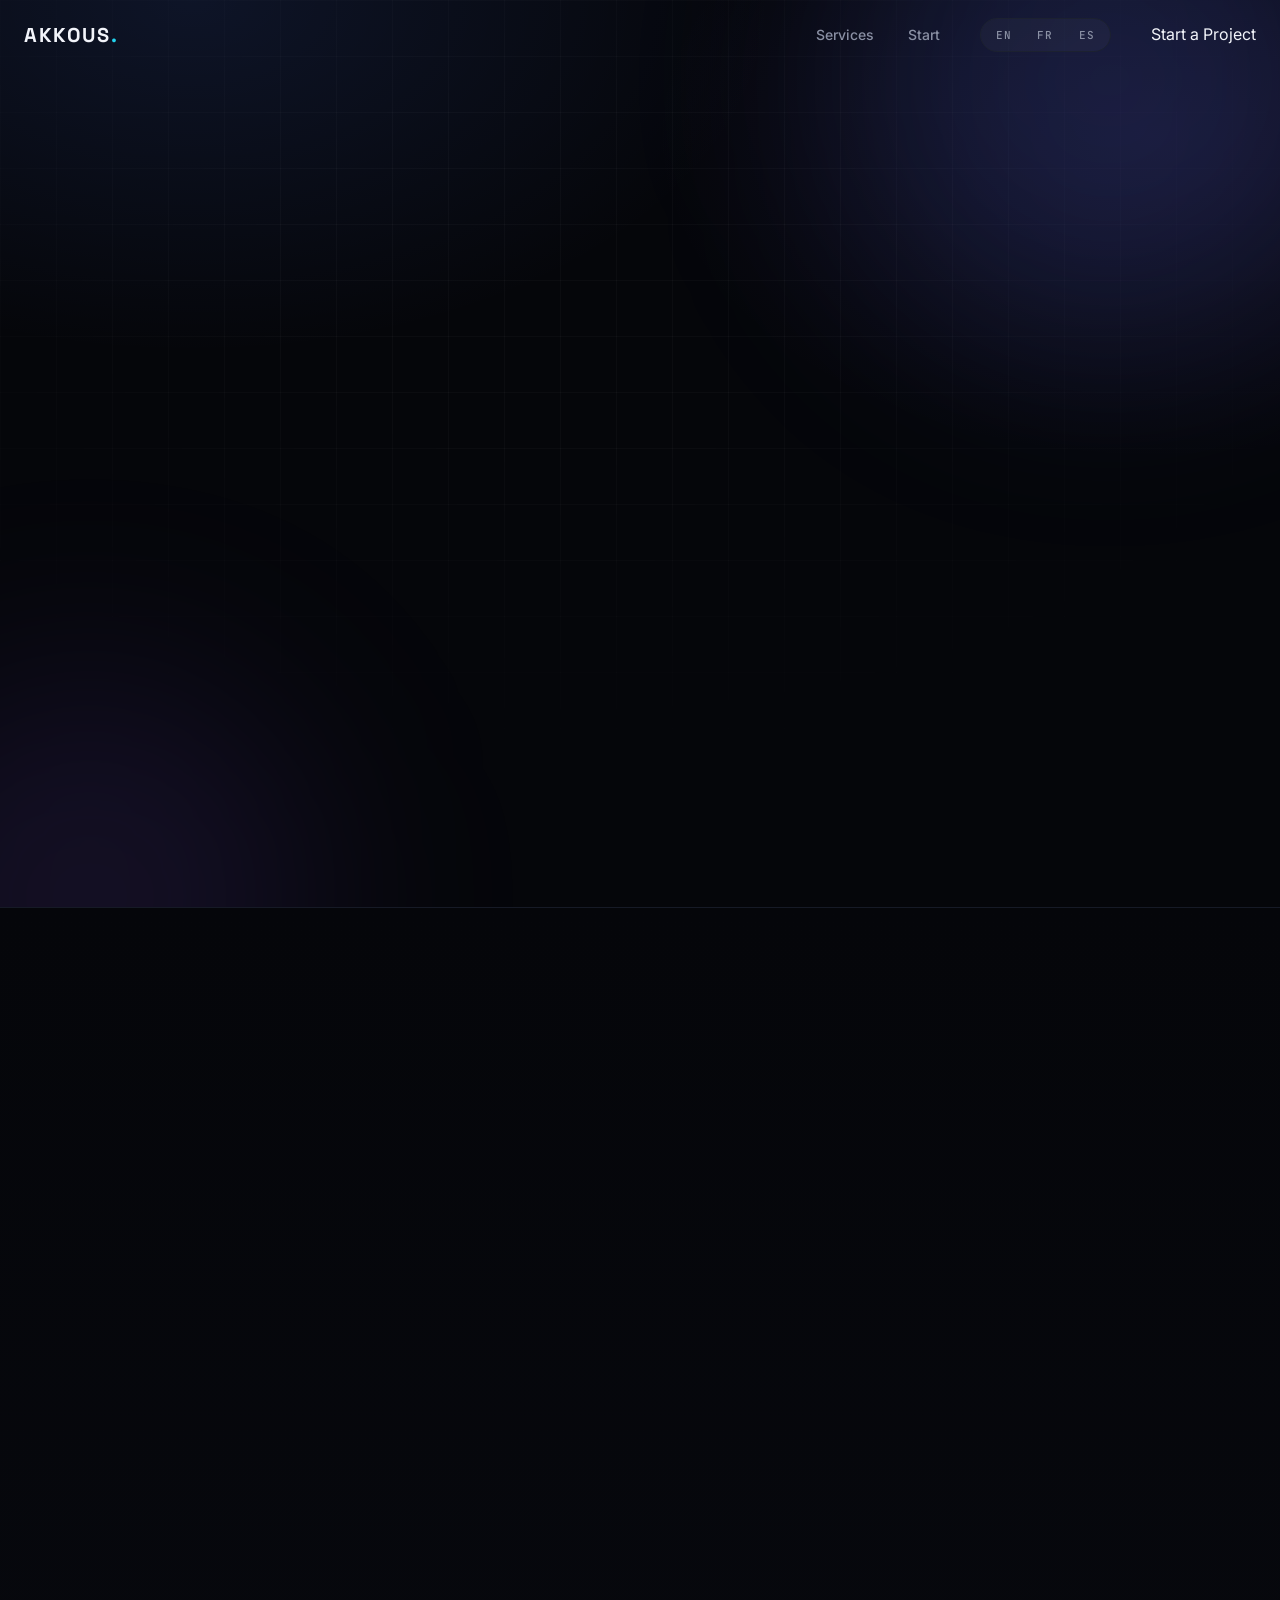
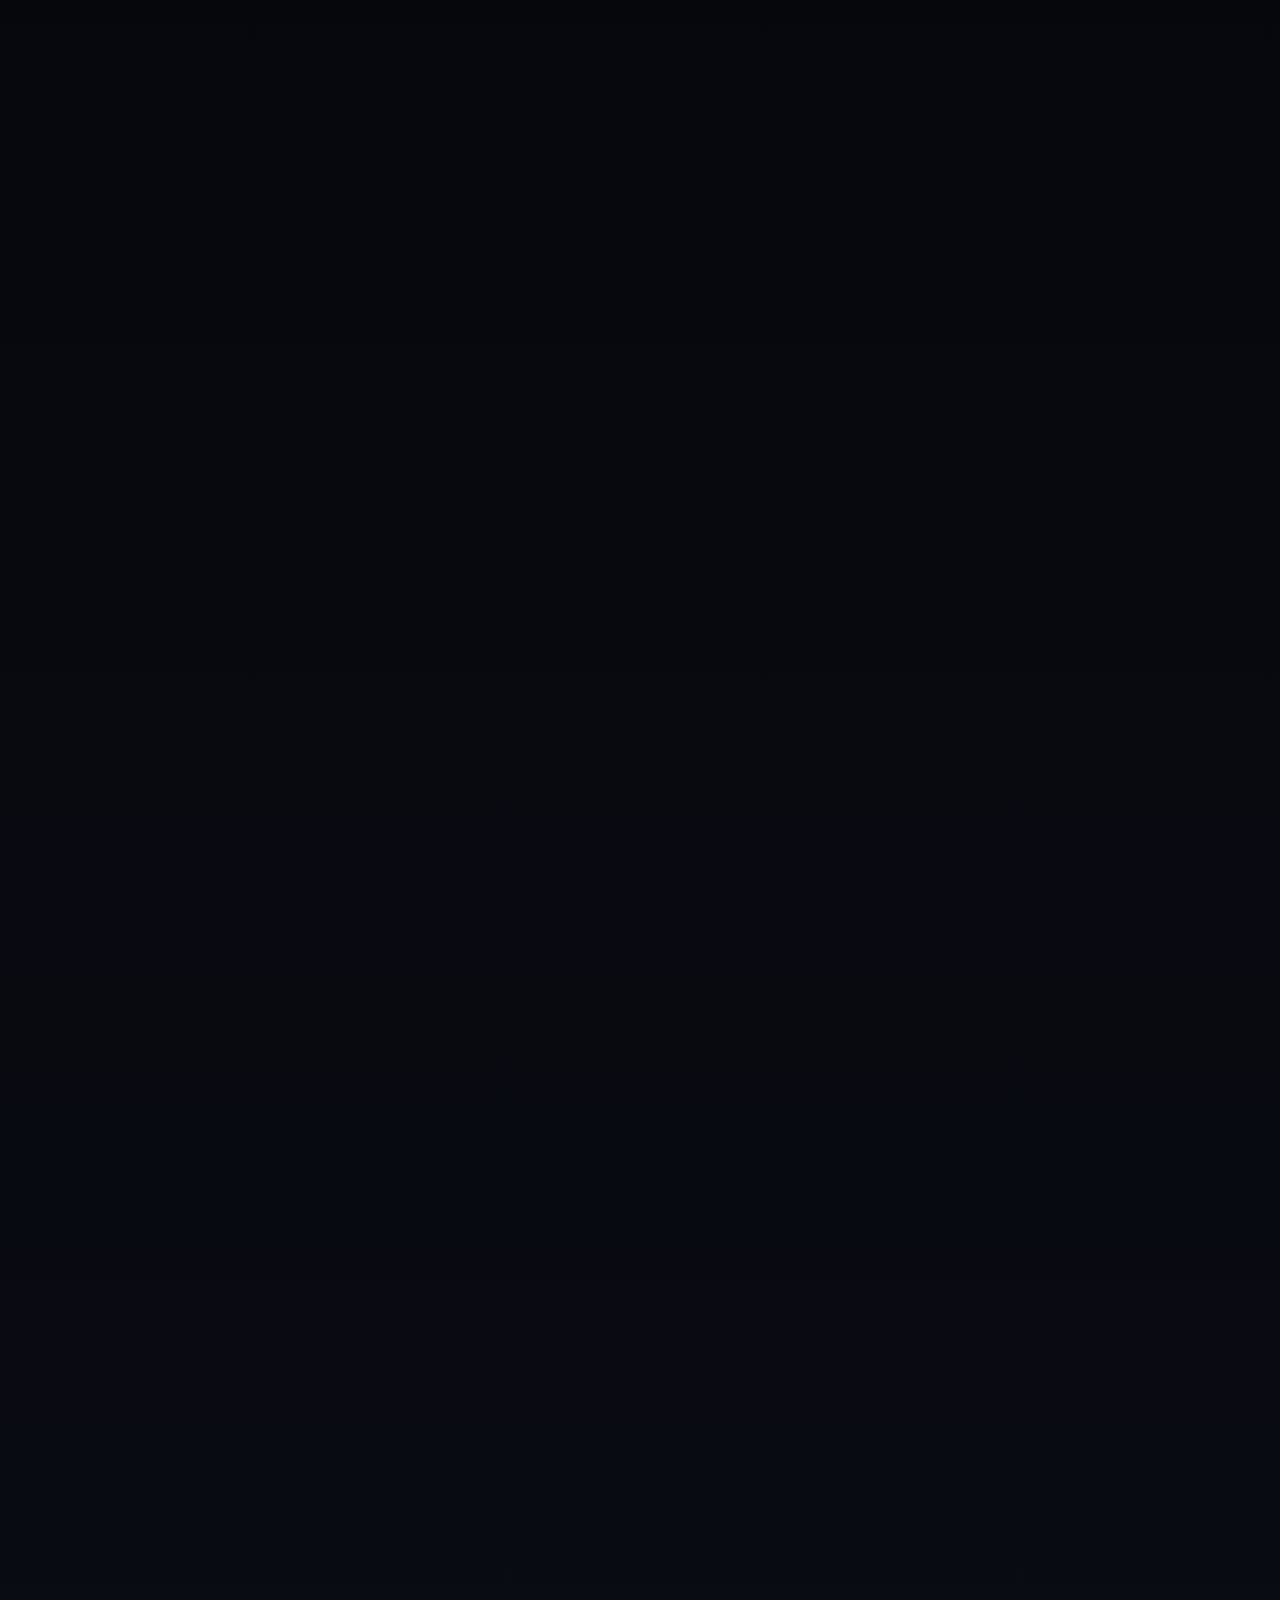
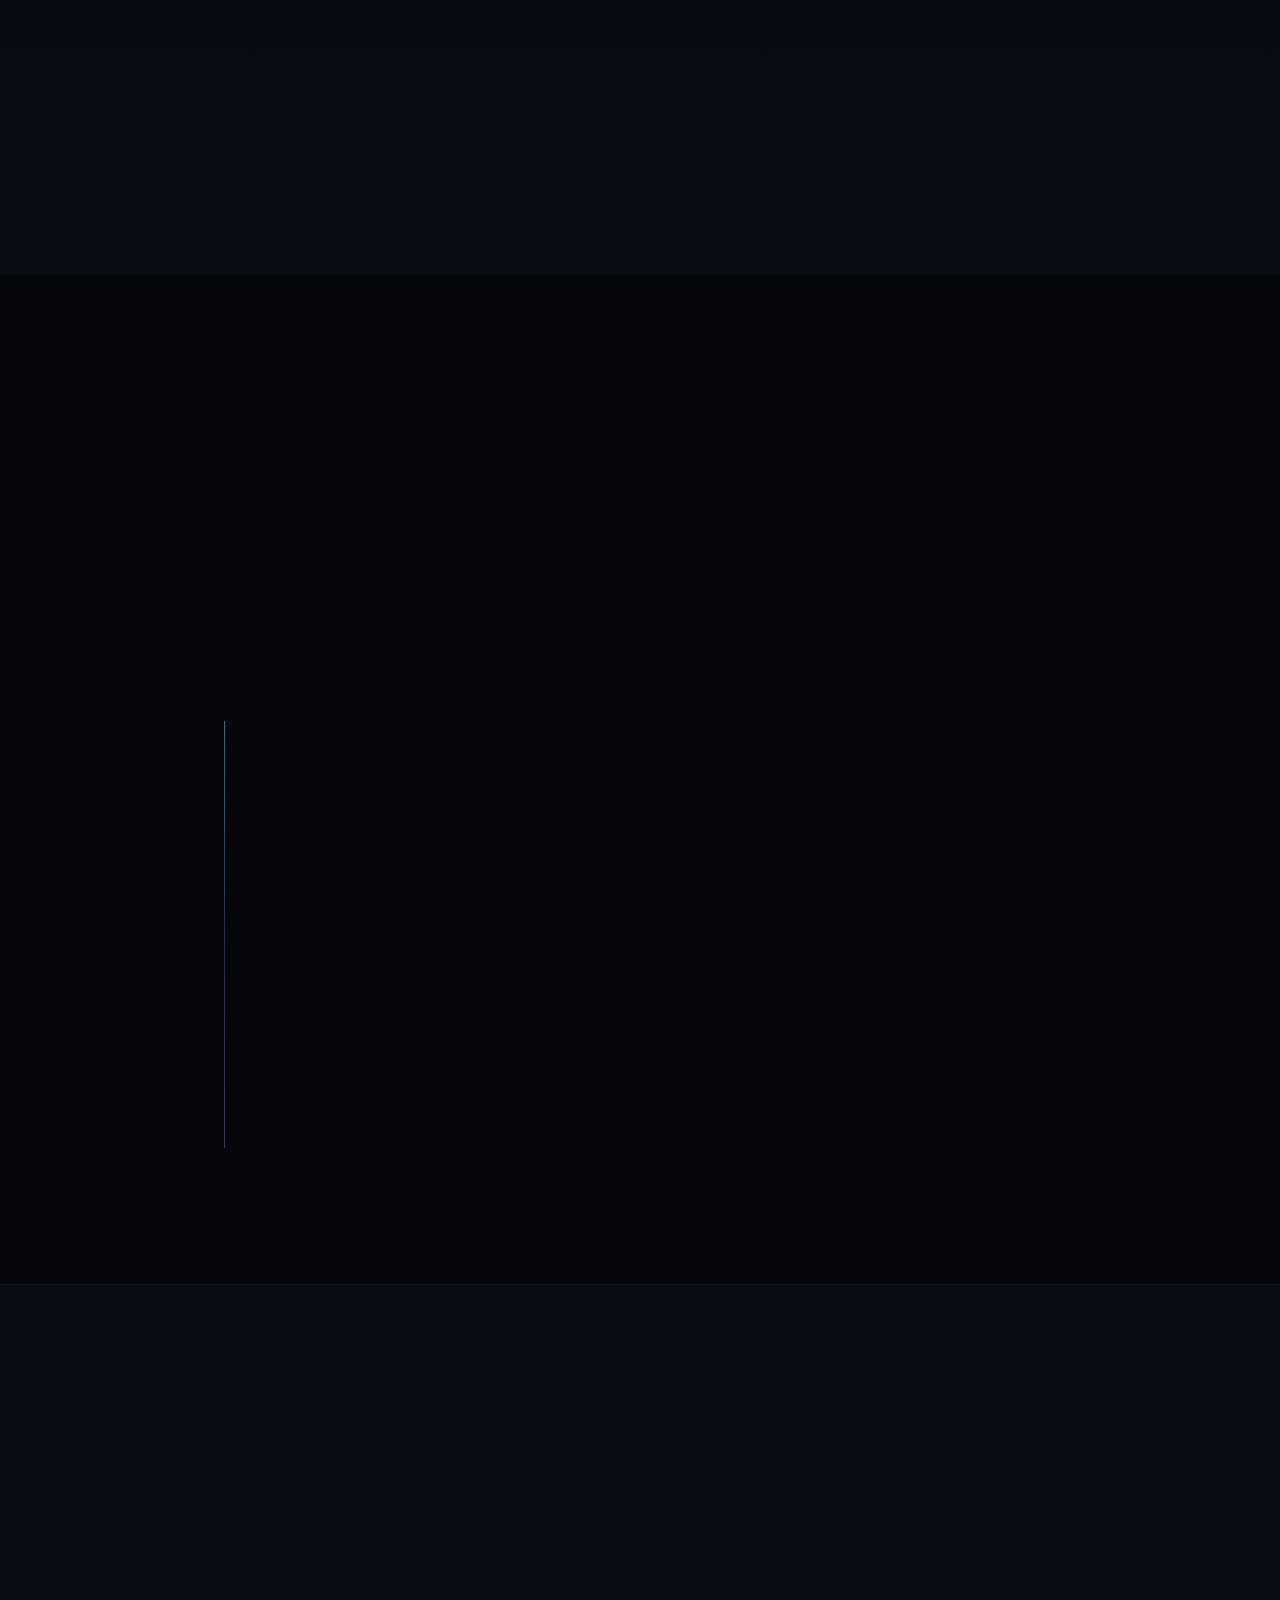
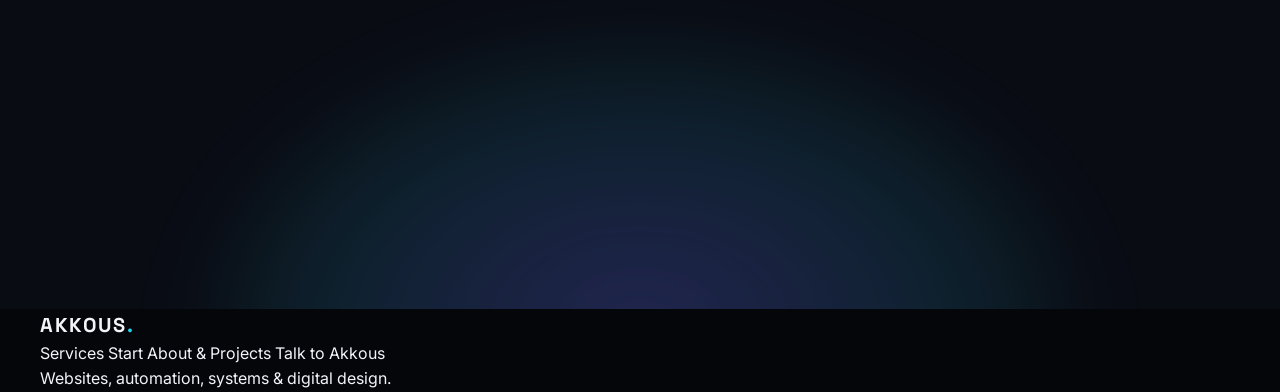
==== about/index.html @ 8ba0ffa1 "feat: add About & Projects page and /about route" ====
<!DOCTYPE html>
<html lang="en">
<head>
<meta charset="UTF-8" />
<meta name="viewport" content="width=device-width, initial-scale=1.0" />
<title>Youssef Onouari — Creator of AKKOUS | About &amp; Projects</title>
<meta name="description" content="Youssef Onouari, creator of AKKOUS, is a web developer, designer and digital marketing specialist based in Tangier, Morocco. Discover his freelance projects and career." />

<link rel="canonical" href="https://www.akkous.com/about/" />

<meta name="robots" content="index, follow, max-image-preview:large, max-snippet:-1, max-video-preview:-1" />
<meta name="theme-color" content="#05070d" />
<meta name="author" content="Youssef Onouari" />

<!-- Open Graph -->
<meta property="og:type" content="website" />
<meta property="og:site_name" content="AKKOUS" />
<meta property="og:title" content="Youssef Onouari — Creator of AKKOUS | About &amp; Projects" />
<meta property="og:description" content="Youssef Onouari, creator of AKKOUS, is a web developer, designer and digital marketing specialist based in Tangier, Morocco. Discover his freelance projects and career." />
<meta property="og:url" content="https://www.akkous.com/about/" />
<meta property="og:locale" content="en_US" />
<meta property="og:image" content="https://www.akkous.com/assets/og-image.png" />
<meta property="og:image:width" content="1200" />
<meta property="og:image:height" content="630" />
<meta property="og:image:alt" content="AKKOUS — Digital Studio: websites, booking systems and automation" />

<!-- Twitter Card -->
<meta name="twitter:card" content="summary_large_image" />
<meta name="twitter:title" content="Youssef Onouari — Creator of AKKOUS | About &amp; Projects" />
<meta name="twitter:description" content="Youssef Onouari, creator of AKKOUS, is a web developer, designer and digital marketing specialist based in Tangier, Morocco. Discover his freelance projects and career." />
<meta name="twitter:image" content="https://www.akkous.com/assets/og-image.png" />

<!-- Structured data: WebPage + Person (real, verifiable info only) -->
<script type="application/ld+json" data-seo>
{
  "@context": "https://schema.org",
  "@graph": [
    {
      "@type": "WebPage",
      "@id": "https://www.akkous.com/about/#webpage",
      "url": "https://www.akkous.com/about/",
      "name": "Youssef Onouari — Creator of AKKOUS | About & Projects",
      "description": "Youssef Onouari, creator of AKKOUS, is a web developer, designer and digital marketing specialist based in Tangier, Morocco. Discover his freelance projects and career.",
      "isPartOf": { "@id": "https://www.akkous.com/#website" },
      "about": { "@id": "https://www.akkous.com/about/#person" },
      "inLanguage": "en"
    },
    {
      "@type": "Person",
      "@id": "https://www.akkous.com/about/#person",
      "name": "Youssef Onouari",
      "jobTitle": "Creator of AKKOUS",
      "url": "https://www.akkous.com/about/",
      "worksFor": { "@id": "https://www.akkous.com/#organization" },
      "knowsAbout": ["Web development", "Design", "Digital marketing", "Content creation", "SEO"]
    }
  ]
}
</script>
<script>
  /* Set the document language before render to avoid an English flash
     when a non-default language is stored (FOUC mitigation).
     Keep the storage key in sync with LANGUAGE_STORAGE_KEY in js/i18n.js. */
  (function () {
    try {
      var lang = localStorage.getItem("akkous-language");
      if (lang === "fr" || lang === "es") document.documentElement.lang = lang;
    } catch (e) {}
  })();
</script>
<link rel="icon" href="data:image/svg+xml,<svg xmlns='http://www.w3.org/2000/svg' viewBox='0 0 100 100'><text y='.9em' font-size='90'>◈</text></svg>" />
<link rel="preconnect" href="https://fonts.googleapis.com" />
<link rel="preconnect" href="https://fonts.gstatic.com" crossorigin />
<link href="https://fonts.googleapis.com/css2?family=Space+Grotesk:wght@500;600;700&family=Inter:wght@400;500&family=JetBrains+Mono:wght@400;500&display=swap" rel="stylesheet" />

<!-- CSS Modules — each file has a single responsibility -->
<link rel="stylesheet" href="../css/tokens.css" />
<link rel="stylesheet" href="../css/base.css" />
<link rel="stylesheet" href="../css/buttons.css" />
<link rel="stylesheet" href="../css/nav.css" />
<link rel="stylesheet" href="../css/cta.css" />
<link rel="stylesheet" href="../css/footer.css" />
<link rel="stylesheet" href="../css/parcours.css" />
<link rel="stylesheet" href="../css/responsive.css" />
<link rel="stylesheet" href="../css/modal.css" />
</head>
<body data-page="parcours">

<!-- ===================== NAV ===================== -->
<header class="nav" id="nav">
  <div class="nav__inner">
    <a href="../index.html" class="nav__logo" aria-label="AKKOUS home" data-i18n-aria-label="nav.homeAria">AKKOUS<span class="nav__logo-dot">.</span></a>
    <nav class="nav__links" aria-label="Main navigation" data-i18n-aria-label="nav.mainAria">
      <a href="../index.html#services" data-i18n="nav.services">Services</a>
      <a href="../index.html#start" data-i18n="nav.start">Start</a>
    </nav>
    <div class="lang-switch" role="group" aria-label="Change language" data-i18n-aria-label="lang.label">
      <button class="lang-switch__btn" type="button" data-lang="en" aria-label="English" title="English" aria-pressed="true">EN</button>
      <button class="lang-switch__btn" type="button" data-lang="fr" aria-label="Français" title="Français" aria-pressed="false">FR</button>
      <button class="lang-switch__btn" type="button" data-lang="es" aria-label="Español" title="Español" aria-pressed="false">ES</button>
    </div>
    <a href="../index.html#start" class="btn btn--sm nav__cta js-open-modal" data-i18n="buttons.startProject">Start a Project</a>
    <button class="nav__burger" id="burger" aria-label="Open menu" data-i18n-aria-label="nav.openMenu" aria-expanded="false" aria-controls="mobileMenu">
      <span></span><span></span>
    </button>
  </div>
</header>

<div class="mobile-menu" id="mobileMenu" aria-hidden="true">
  <nav>
    <a href="../index.html#services" class="mobile-menu__link" data-i18n="nav.services">Services</a>
    <a href="../index.html#start" class="mobile-menu__link" data-i18n="nav.start">Start</a>
  </nav>
  <a href="../index.html#start" class="btn mobile-menu__cta js-open-modal" data-i18n="buttons.startProject">Start a Project</a>
  <a href="https://wa.me/48889271562" class="mobile-menu__wa" data-wa-cta target="_blank" rel="noopener noreferrer" data-i18n-title="whatsapp.tooltip" data-i18n="buttons.talkToAkkous">Talk to Akkous</a>
</div>

<main id="top">

<!-- ===================== HERO ===================== -->
<section class="parcours-hero" aria-labelledby="parcoursTitle">
  <div class="parcours-hero__grid" aria-hidden="true"></div>
  <div class="parcours-hero__glow parcours-hero__glow--1" aria-hidden="true"></div>
  <div class="parcours-hero__glow parcours-hero__glow--2" aria-hidden="true"></div>
  <canvas class="parcours-hero__particles" id="heroParticles" aria-hidden="true"></canvas>

  <div class="container parcours-hero__inner">
    <div class="parcours-hero__copy">
      <span class="kicker reveal" data-i18n="parcours.hero.kicker">— Creator of AKKOUS</span>
      <h1 class="parcours-hero__title reveal" id="parcoursTitle">
        Youssef Onouari
        <span class="parcours-hero__accent" data-i18n="parcours.hero.titleAccent">creator of AKKOUS.</span>
      </h1>
      <p class="parcours-hero__sub reveal" data-i18n="parcours.hero.sub">Based in Tangier, Morocco, I design and build websites, visual identities, content and digital marketing systems that help businesses exist and grow online.</p>
      <ul class="parcours-tags reveal" aria-label="Areas of expertise" data-i18n-aria-label="parcours.hero.tagsAria">
        <li data-i18n="parcours.hero.tagWeb">Web development</li>
        <li data-i18n="parcours.hero.tagDesign">Design</li>
        <li data-i18n="parcours.hero.tagMarketing">Digital marketing</li>
        <li data-i18n="parcours.hero.tagContent">Content creation</li>
        <li data-i18n="parcours.hero.tagSeo">SEO</li>
      </ul>
      <div class="parcours-hero__actions reveal">
        <a href="#projects" class="btn btn--primary magnetic">
          <span data-i18n="parcours.hero.viewProjects">View my projects</span>
          <svg width="14" height="14" viewBox="0 0 24 24" fill="none" aria-hidden="true"><path d="M7 17L17 7M17 7H8M17 7V16" stroke="currentColor" stroke-width="2" stroke-linecap="round" stroke-linejoin="round"/></svg>
        </a>
        <a href="../index.html#start" class="btn btn--ghost magnetic js-open-modal" data-i18n="parcours.hero.contact">Let's talk about your project</a>
      </div>
    </div>

    <figure class="profile-portrait reveal">
      <img
        class="profile-portrait__img"
        src="../assets/onouari.jpg"
        alt="Portrait of Youssef Onouari"
        data-i18n-alt="parcours.profile.portraitAlt"
        width="1770"
        height="2335"
        loading="eager"
        decoding="async"
      />
      <figcaption class="profile-portrait__caption">
        <span class="profile-portrait__role" data-i18n="parcours.profile.role">Creator &amp; founder of AKKOUS</span>
        <span class="profile-portrait__location" data-i18n="parcours.profile.location">Tangier, Morocco</span>
      </figcaption>
    </figure>
  </div>
</section>

<!-- ===================== PROJECTS ===================== -->
<section class="parcours-section parcours-projects" id="projects">
  <div class="container">
    <div class="section__head reveal">
      <span class="kicker" data-i18n="parcours.projects.kicker">— Portfolio</span>
      <h2 class="section__title" data-i18n-content="parcours.projects.title">A selection of my<br/><em>freelance projects.</em></h2>
      <p class="section__text" data-i18n="parcours.projects.intro">I am Youssef Onouari, creator of AKKOUS. Here is a selection of projects I have built with AKKOUS, as well as assignments I have contributed to.</p>
    </div>

    <div class="project-grid">
      <article class="project-card reveal" data-accent="blue">
        <div class="project-card__top">
          <span class="project-card__num">01</span>
          <span class="project-card__domain">menuscan.space</span>
        </div>
        <h3>MenuScan</h3>
        <p class="project-card__desc" data-i18n="parcours.projects.menuscan.desc">I created MenuScan with AKKOUS to let restaurateurs put their menu online and share it via a QR code.</p>
        <p class="project-card__desc" data-i18n="parcours.projects.menuscan.usage">The restaurateur sends their products and prices, then receives the QR code to display in their establishment.</p>
        <a class="project-card__link" href="https://www.menuscan.space/" target="_blank" rel="noopener noreferrer">
          <span data-i18n="parcours.projects.visit">Visit site</span>
          <svg width="14" height="14" viewBox="0 0 24 24" fill="none" aria-hidden="true"><path d="M7 17L17 7M17 7H8M17 7V16" stroke="currentColor" stroke-width="2" stroke-linecap="round" stroke-linejoin="round"/></svg>
        </a>
      </article>

      <article class="project-card reveal" data-accent="cyan">
        <div class="project-card__top">
          <span class="project-card__num">02</span>
          <span class="project-card__domain">invooffice.com</span>
        </div>
        <h3>Invooffice</h3>
        <p class="project-card__desc" data-i18n="parcours.projects.invooffice.desc">I developed Invooffice with AKKOUS to simplify invoicing for freelancers and small businesses in Morocco.</p>
        <p class="project-card__desc" data-i18n="parcours.projects.invooffice.usage">The tool lets you create, export and send quotes, invoices, delivery notes and credit notes as PDFs.</p>
        <a class="project-card__link" href="https://www.invooffice.com/" target="_blank" rel="noopener noreferrer">
          <span data-i18n="parcours.projects.visit">Visit site</span>
          <svg width="14" height="14" viewBox="0 0 24 24" fill="none" aria-hidden="true"><path d="M7 17L17 7M17 7H8M17 7V16" stroke="currentColor" stroke-width="2" stroke-linecap="round" stroke-linejoin="round"/></svg>
        </a>
      </article>

      <article class="project-card reveal" data-accent="violet">
        <div class="project-card__top">
          <span class="project-card__num">03</span>
          <span class="project-card__domain">waapply.com</span>
        </div>
        <h3>WAAPPLY</h3>
        <p class="project-card__desc" data-i18n="parcours.projects.waapply.desc">I developed WAAPPLY with AKKOUS to help candidates organise their job search in Europe.</p>
        <p class="project-card__desc" data-i18n="parcours.projects.waapply.usage">The service supports them in preparing their CV, sending applications and following up.</p>
        <a class="project-card__link" href="https://waapply.com/" target="_blank" rel="noopener noreferrer">
          <span data-i18n="parcours.projects.visit">Visit site</span>
          <svg width="14" height="14" viewBox="0 0 24 24" fill="none" aria-hidden="true"><path d="M7 17L17 7M17 7H8M17 7V16" stroke="currentColor" stroke-width="2" stroke-linecap="round" stroke-linejoin="round"/></svg>
        </a>
      </article>

      <article class="project-card reveal" data-accent="blue">
        <div class="project-card__top">
          <span class="project-card__num">04</span>
          <span class="project-card__domain">surfcampsmorocco.com</span>
        </div>
        <h3>Dynamic Loisirs — Surf Camps Morocco</h3>
        <p class="project-card__desc" data-i18n="parcours.projects.dynamic.desc">I built with AKKOUS a website presenting Dynamic Loisirs' all-inclusive surf stays in Tamraght.</p>
        <p class="project-card__desc" data-i18n="parcours.projects.dynamic.usage">It lets visitors discover the packages, the coaching and the surf conditions in Taghazout Bay.</p>
        <a class="project-card__link" href="https://www.surfcampsmorocco.com/" target="_blank" rel="noopener noreferrer">
          <span data-i18n="parcours.projects.visit">Visit site</span>
          <svg width="14" height="14" viewBox="0 0 24 24" fill="none" aria-hidden="true"><path d="M7 17L17 7M17 7H8M17 7V16" stroke="currentColor" stroke-width="2" stroke-linecap="round" stroke-linejoin="round"/></svg>
        </a>
      </article>

      <article class="project-card reveal" data-accent="cyan">
        <div class="project-card__top">
          <span class="project-card__num">05</span>
          <span class="project-card__domain">moujasurftaghazout.com</span>
        </div>
        <h3>Mouja Taghazout</h3>
        <p class="project-card__desc" data-i18n="parcours.projects.mouja.desc">I built with AKKOUS a website presenting Mouja Taghazout's surf and yoga camp.</p>
        <p class="project-card__desc" data-i18n="parcours.projects.mouja.usage">Visitors can discover the seaside stay, surf sessions, yoga classes and excursions.</p>
        <a class="project-card__link" href="https://www.moujasurftaghazout.com/" target="_blank" rel="noopener noreferrer">
          <span data-i18n="parcours.projects.visit">Visit site</span>
          <svg width="14" height="14" viewBox="0 0 24 24" fill="none" aria-hidden="true"><path d="M7 17L17 7M17 7H8M17 7V16" stroke="currentColor" stroke-width="2" stroke-linecap="round" stroke-linejoin="round"/></svg>
        </a>
      </article>

      <article class="project-card reveal" data-accent="violet">
        <div class="project-card__top">
          <span class="project-card__num">06</span>
          <span class="project-card__domain">zawan.es</span>
        </div>
        <h3>ZAWAN</h3>
        <p class="project-card__desc" data-i18n="parcours.projects.zawan.desc">I wrote articles for ZAWAN's blog, a company that supports businesses in setting up in Morocco.</p>
        <p class="project-card__desc"><strong data-i18n="parcours.projects.zawan.contribution">Contribution — Blog article writing</strong></p>
        <a class="project-card__link" href="https://zawan.es/" target="_blank" rel="noopener noreferrer">
          <span data-i18n="parcours.projects.visit">Visit site</span>
          <svg width="14" height="14" viewBox="0 0 24 24" fill="none" aria-hidden="true"><path d="M7 17L17 7M17 7H8M17 7V16" stroke="currentColor" stroke-width="2" stroke-linecap="round" stroke-linejoin="round"/></svg>
        </a>
      </article>

      <article class="project-card reveal" data-accent="cyan">
        <div class="project-card__top">
          <span class="project-card__num">07</span>
          <span class="project-card__domain">vinted.fr</span>
        </div>
        <h3>Run 2 Again</h3>
        <p class="project-card__category" data-i18n="parcours.projects.run2again.category">E-commerce automation</p>
        <p class="project-card__desc" data-i18n="parcours.projects.run2again.desc">I developed with AKKOUS a custom automation for Run 2 Again, a Vinted Pro shop. The tool processes notifications received in Gmail, centralises purchases and sales in Google Sheets, generates PDF invoices and organises shipping labels.</p>
        <p class="project-card__desc" data-i18n="parcours.projects.run2again.usage">A dashboard tracks payments, shipments and margins.</p>
        <ul class="project-card__tags" aria-label="Technologies">
          <li>Google Apps Script</li>
          <li>Gmail</li>
          <li>Google Sheets</li>
          <li>Google Drive</li>
        </ul>
        <ul class="project-card__details">
          <li data-i18n="parcours.projects.run2again.detail1">Matches purchases and sales to calculate margins, with tracking of cancellations and credit notes.</li>
          <li data-i18n="parcours.projects.run2again.detail2">Automation built from Vinted e-mails.</li>
        </ul>
        <a class="project-card__link" href="https://www.vinted.fr/member/172719668" target="_blank" rel="noopener noreferrer">
          <span data-i18n="parcours.projects.run2again.button">View the shop on Vinted</span>
          <svg width="14" height="14" viewBox="0 0 24 24" fill="none" aria-hidden="true"><path d="M7 17L17 7M17 7H8M17 7V16" stroke="currentColor" stroke-width="2" stroke-linecap="round" stroke-linejoin="round"/></svg>
        </a>
      </article>

      <article class="project-card reveal" data-accent="blue">
        <div class="project-card__top">
          <span class="project-card__num">08</span>
          <span class="project-card__domain">mazenchef.com</span>
        </div>
        <h3>Mazen Chef</h3>
        <p class="project-card__category" data-i18n="parcours.projects.mazen.category">Website creation · Gastronomy</p>
        <p class="project-card__tagline" data-i18n="parcours.projects.mazen.tagline">A culinary experience blending Syrian tradition with international cuisine.</p>
        <p class="project-card__desc" data-i18n="parcours.projects.mazen.desc">I created Mazen Chef's website with AKKOUS to showcase his culinary world. The site highlights a cuisine that combines Syrian traditions with international influences, with dishes prepared live in front of guests.</p>
        <a class="project-card__link" href="https://www.mazenchef.com/" target="_blank" rel="noopener noreferrer">
          <span data-i18n="parcours.projects.mazen.button">Visit the site</span>
          <svg width="14" height="14" viewBox="0 0 24 24" fill="none" aria-hidden="true"><path d="M7 17L17 7M17 7H8M17 7V16" stroke="currentColor" stroke-width="2" stroke-linecap="round" stroke-linejoin="round"/></svg>
        </a>
      </article>

      <article class="project-card reveal" data-accent="cyan">
        <div class="project-card__top">
          <span class="project-card__num">09</span>
          <span class="project-card__domain">biocell.ma</span>
        </div>
        <h3>Biocell</h3>
        <p class="project-card__category" data-i18n="parcours.projects.biocell.category">Website creation · Insulation</p>
        <p class="project-card__tagline" data-i18n="parcours.projects.biocell.tagline">Cellulose insulation and airtightness in Morocco.</p>
        <p class="project-card__desc" data-i18n="parcours.projects.biocell.desc">I created Biocell's website with AKKOUS to present its cellulose insulation and airtightness solutions. The site explains how these solutions, designed for the Moroccan climate, can improve thermal comfort all year round and reduce energy consumption.</p>
        <a class="project-card__link" href="https://biocell.ma/" target="_blank" rel="noopener noreferrer">
          <span data-i18n="parcours.projects.biocell.button">Visit the site</span>
          <svg width="14" height="14" viewBox="0 0 24 24" fill="none" aria-hidden="true"><path d="M7 17L17 7M17 7H8M17 7V16" stroke="currentColor" stroke-width="2" stroke-linecap="round" stroke-linejoin="round"/></svg>
        </a>
      </article>

      <article class="project-card reveal" data-accent="violet">
        <div class="project-card__top">
          <span class="project-card__num">10</span>
          <span class="project-card__domain" data-i18n="parcours.projects.clients.domain">Client projects</span>
        </div>
        <h3 data-i18n="parcours.projects.clients.title">Google Maps &amp; catalogues</h3>
        <p class="project-card__category" data-i18n="parcours.projects.clients.category">Client projects · Local visibility and marketing materials</p>
        <p class="project-card__tagline" data-i18n="parcours.projects.clients.tagline">Customer reviews to strengthen local visibility, and catalogues to present an offering.</p>
        <p class="project-card__desc" data-i18n="parcours.projects.clients.desc">With AKKOUS, I supported several businesses in collecting reviews from their customers on Google Maps. I also designed printed and digital catalogues for various projects, to clearly present their products or services and make it easier to share their offers.</p>
      </article>
    </div>
  </div>
</section>

<!-- ===================== TIMELINE ===================== -->
<section class="parcours-section parcours-timeline" id="parcours">
  <div class="container">
    <div class="section__head reveal">
      <span class="kicker" data-i18n="parcours.timeline.kicker">— Background</span>
      <h2 class="section__title" data-i18n-content="parcours.timeline.title">A career built<br/>on the <em>ground.</em></h2>
      <p class="section__text" data-i18n="parcours.timeline.intro">From graphic design to digital marketing, a path combining execution, content and product vision.</p>
    </div>

    <ol class="timeline">
      <li class="timeline__item reveal">
        <span class="timeline__period" data-i18n="parcours.timeline.dp.period">2024 — Present</span>
        <div class="timeline__body">
          <h3>DP Services Contact Center</h3>
          <p data-i18n="parcours.timeline.dp.role">Digital marketing &amp; administrative support</p>
        </div>
      </li>
      <li class="timeline__item reveal">
        <span class="timeline__period" data-i18n="parcours.timeline.facelook.period">2018 — 2023</span>
        <div class="timeline__body">
          <h3>FACELOOK</h3>
          <p data-i18n="parcours.timeline.facelook.role">Social media, SEO &amp; promotional campaigns</p>
        </div>
      </li>
      <li class="timeline__item reveal">
        <span class="timeline__period" data-i18n="parcours.timeline.delta.period">2017 — 2018</span>
        <div class="timeline__body">
          <h3>Delta Act</h3>
          <p data-i18n="parcours.timeline.delta.role">Graphic design</p>
        </div>
      </li>
      <li class="timeline__item reveal">
        <span class="timeline__period" data-i18n="parcours.timeline.raji.period">2016</span>
        <div class="timeline__body">
          <h3>Raji Web</h3>
          <p data-i18n="parcours.timeline.raji.role">Web visual design</p>
        </div>
      </li>
    </ol>
  </div>
</section>

<!-- ===================== CONTACT CTA ===================== -->
<section class="cta parcours-cta" id="contact">
  <div class="cta__glow" aria-hidden="true"></div>
  <canvas class="cta__particles" id="ctaParticles" aria-hidden="true"></canvas>
  <div class="container cta__inner reveal">
    <span class="kicker kicker--center" data-i18n="parcours.cta.kicker">— Contact</span>
    <h2 class="cta__title" data-i18n-content="parcours.cta.title">Let's talk about<br/>your <em>project.</em></h2>
    <p class="cta__text" data-i18n="parcours.cta.text">A website, a visual identity, a campaign or a digital project to structure? Let's discuss your goals.</p>
    <div class="cta__actions">
      <a href="../index.html#start" class="btn btn--primary btn--lg magnetic js-open-modal">
        <span data-i18n="parcours.cta.button">Let's talk about your project</span>
        <svg width="15" height="15" viewBox="0 0 24 24" fill="none" aria-hidden="true"><path d="M7 17L17 7M17 7H8M17 7V16" stroke="currentColor" stroke-width="2" stroke-linecap="round"/></svg>
      </a>
      <a href="https://wa.me/48889271562" class="btn btn--ghost btn--lg magnetic" data-wa-cta target="_blank" rel="noopener noreferrer" data-i18n-title="whatsapp.tooltip" data-i18n="buttons.talkToAkkous">Talk to Akkous</a>
    </div>
  </div>
</section>

</main>

<!-- ===================== FOOTER ===================== -->
<footer class="footer">
  <div class="container footer__inner">
    <a href="../index.html" class="nav__logo" aria-label="AKKOUS home" data-i18n-aria-label="nav.homeAria">AKKOUS<span class="nav__logo-dot">.</span></a>
    <nav class="footer__links" aria-label="Footer navigation" data-i18n-aria-label="footer.navAria">
      <a href="../index.html#services" data-i18n="nav.services">Services</a>
      <a href="../index.html#start" data-i18n="nav.start">Start</a>
      <a href="./" data-i18n="footer.parcours" aria-current="page">About &amp; Projects</a>
      <a href="https://wa.me/48889271562" data-wa-cta target="_blank" rel="noopener noreferrer" data-i18n-title="whatsapp.tooltip" data-i18n="buttons.talkToAkkous">Talk to Akkous</a>
    </nav>
    <p class="footer__note" data-i18n="footer.note">Websites, automation, systems &amp; digital design.</p>
  </div>
</footer>

<!-- PROJECT REQUEST MODAL -->
<div class="modal" id="projectModal" role="dialog" aria-modal="true" aria-labelledby="modalTitle" aria-hidden="true">
  <div class="modal__backdrop" id="modalBackdrop"></div>
  <div class="modal__container">
    <button class="modal__close" id="modalClose" aria-label="Close dialog" data-i18n-aria-label="modal.closeAria">
      <svg width="16" height="16" viewBox="0 0 24 24" fill="none" stroke="currentColor" stroke-width="2" stroke-linecap="round"><path d="M18 6L6 18M6 6l12 12"/></svg>
    </button>

    <div class="modal__header" id="modalHeader">
      <span class="kicker kicker--center" data-i18n="cta.kicker">— Start</span>
      <h2 id="modalTitle" data-i18n="buttons.startProject">Start a Project</h2>
      <p data-i18n="modal.subtitle">Tell us about your project and we'll get back to you soon.</p>
    </div>

    <form class="modal__form" id="projectForm" novalidate>
      <div class="form-group">
        <label for="formName" data-i18n="form.name">Full Name</label>
        <input type="text" id="formName" name="name" placeholder="Full name" data-i18n-placeholder="form.namePlaceholder" required autocomplete="name" aria-describedby="nameError" aria-invalid="false" />
        <span class="form-error" id="nameError"></span>
      </div>
      <div class="form-group">
        <label for="formEmail" data-i18n="form.email">Email Address</label>
        <input type="email" id="formEmail" name="email" placeholder="client@email.com" data-i18n-placeholder="form.emailPlaceholder" required autocomplete="email" aria-describedby="emailError" aria-invalid="false" />
        <span class="form-error" id="emailError"></span>
      </div>
      <div class="form-group">
        <label for="formWhatsApp" data-i18n="form.whatsapp">WhatsApp Number</label>
        <input type="tel" id="formWhatsApp" name="whatsapp" placeholder="+212 6 XX XX XX XX" data-i18n-placeholder="form.whatsappPlaceholder" required autocomplete="tel" aria-describedby="whatsappError" aria-invalid="false" />
        <span class="form-error" id="whatsappError"></span>
      </div>
      <div class="form-group">
        <label for="formDesc" data-i18n="form.description">Project Description</label>
        <textarea id="formDesc" name="projectDescription" rows="5" placeholder="Describe your project and your needs..." data-i18n-placeholder="form.descPlaceholder" required aria-describedby="descError" aria-invalid="false"></textarea>
        <div class="form-meta">
          <span class="form-error" id="descError"></span>
          <span class="form-counter" id="charCounter"></span>
        </div>
      </div>
      <button type="submit" class="btn btn--primary btn--lg modal__submit" id="submitBtn">
        <span class="modal__submit-text" data-i18n="form.submit">Send Request</span>
        <span class="modal__submit-loading" data-i18n="form.submitting">Sending your request...</span>
        <svg class="modal__submit-arrow" width="14" height="14" viewBox="0 0 24 24" fill="none" aria-hidden="true"><path d="M7 17L17 7M17 7H8M17 7V16" stroke="currentColor" stroke-width="2" stroke-linecap="round" stroke-linejoin="round"/></svg>
      </button>
      <p class="form-note" data-i18n="form.privacyNote">We only use your details to reply to your request.</p>
    </form>

    <div class="modal__success" id="successMessage">
      <div class="modal__success-icon">✓</div>
      <h3 data-i18n="form.successTitle">Thank you!</h3>
      <p data-i18n="form.successText">We have received your project details. A member of our team will contact you soon.</p>
      <button class="btn btn--ghost modal__close-btn" id="successClose" data-i18n="form.close">Close</button>
    </div>
  </div>
</div>

<!-- JS Modules -->
<link rel="modulepreload" href="../js/i18n.js" />
<link rel="modulepreload" href="../js/config.js" />
<link rel="modulepreload" href="../js/modal.js" />
<link rel="modulepreload" href="../js/nav.js" />
<link rel="modulepreload" href="../js/particles.js" />
<link rel="modulepreload" href="../js/reveal.js" />
<link rel="modulepreload" href="../js/magnetic.js" />
<link rel="modulepreload" href="../js/spotlight.js" />
<link rel="modulepreload" href="../js/services.js" />
<link rel="modulepreload" href="../js/whatsapp.js" />
<script type="module" src="../js/main.js"></script>
</body>
</html>
---- css/tokens.css ----
/* ============================================================
   AKKOUS — Design Tokens
   ============================================================ */
:root {
  /* Colors — background */
  --bg: #05060a;
  --bg-2: #0a0c14;
  --surface: #0d1019;
  --line: #1c2130;
  --line-soft: #161a26;

  /* Colors — text */
  --text: #f2f4fa;
  --muted: #8a90a4;
  --faint: #767c95;

  /* Colors — brand */
  --blue: #4f7cff;
  --violet: #8b5cf6;
  --cyan: #22d3ee;
  --lime: #a3e635;

  /* Gradients */
  --grad: linear-gradient(100deg, var(--blue), var(--violet) 55%, var(--cyan));

  /* Typography */
  --font-display: "Space Grotesk", system-ui, sans-serif;
  --font-body: "Inter", system-ui, sans-serif;
  --font-mono: "JetBrains Mono", ui-monospace, monospace;

  /* Motion */
  --ease: cubic-bezier(.22, 1, .36, 1);

  /* Spacing */
  --space-md: 22px;
  --space-lg: 44px;
  --space-xl: 64px;
  --space-2xl: 120px;

  /* Radius */
  --radius-sm: 9px;
  --radius-md: 12px;
  --radius-lg: 18px;
  --radius-full: 100px;

  /* Shadows */
  --shadow-card: 0 20px 50px -20px;
  --shadow-btn: 0 8px 30px -8px;
  --shadow-glow-blue: rgba(79,124,255,.22);
  --shadow-glow-violet: rgba(139,92,246,.22);
  --shadow-glow-cyan: rgba(34,211,238,.22);

  /* Layout */
  --container-max: 1200px;
  --container-pad: 48px;
  --nav-height: 88px;
}
---- css/base.css ----
/* ============================================================
   AKKOUS — Reset & Base Typography
   ============================================================ */
*, *::before, *::after { margin: 0; padding: 0; box-sizing: border-box; }

html {
  scroll-behavior: smooth;
  overflow-x: hidden;
}

body {
  background: var(--bg);
  color: var(--text);
  font-family: var(--font-body);
  font-size: 16px;
  line-height: 1.6;
  -webkit-font-smoothing: antialiased;
  overflow-x: hidden;
}

::selection { background: rgba(79,124,255,.35); color: #fff; }
a { color: inherit; text-decoration: none; }
img, svg { display: block; }
section { scroll-margin-top: var(--nav-height); }

.container {
  width: min(var(--container-max), calc(100% - var(--container-pad)));
  margin-inline: auto;
}

/* ---------- Reusable typography ---------- */
.kicker {
  display: inline-flex;
  align-items: center;
  gap: 10px;
  font-family: var(--font-mono);
  font-size: 12px;
  letter-spacing: .18em;
  text-transform: uppercase;
  color: var(--cyan);
  margin-bottom: var(--space-md);
}
.kicker::before {
  content: "";
  width: 26px;
  height: 1px;
  background: var(--grad);
}
.kicker--center { justify-content: center; }
.kicker--center::after {
  content: "";
  width: 26px;
  height: 1px;
  background: var(--grad);
}

.section__title {
  font-family: var(--font-display);
  font-weight: 600;
  font-size: clamp(34px, 4.6vw, 58px);
  line-height: 1.05;
  letter-spacing: -0.02em;
}
.section__title em {
  font-style: normal;
  background: var(--grad);
  -webkit-background-clip: text;
  background-clip: text;
  color: transparent;
}

.section__head { margin-bottom: var(--space-xl); }
.section__text {
  color: var(--muted);
  max-width: 460px;
  margin-top: 22px;
  font-size: 16.5px;
}
.section {
  padding: var(--space-2xl) 0;
  position: relative;
}

/* ---------- Status dots (reused) ---------- */
.st {
  width: 8px;
  height: 8px;
  border-radius: 50%;
  flex: none;
  display: inline-block;
}
.st--new {
  background: var(--cyan);
  box-shadow: 0 0 8px rgba(34,211,238,.7);
}
.st--qual {
  background: var(--blue);
  box-shadow: 0 0 8px rgba(79,124,255,.7);
}

/* ---------- Flow line (reused) ---------- */
.flow-line {
  width: 2px;
  height: 20px;
  margin-left: 24px;
  background: var(--line);
  position: relative;
}
.flow-line i {
  position: absolute;
  left: 50%;
  top: 0;
  width: 6px;
  height: 6px;
  border-radius: 50%;
  background: var(--cyan);
  box-shadow: 0 0 10px var(--cyan);
  transform: translateX(-50%);
  animation: droplet 2.2s var(--ease) infinite;
}
.flow-line:nth-of-type(4) i { animation-delay: .5s; background: var(--violet); }
.flow-line:nth-of-type(6) i { animation-delay: .9s; background: var(--blue); }

@keyframes droplet {
  0% { top: 0; opacity: 0; }
  15% { opacity: 1; }
  85% { opacity: 1; }
  100% { top: calc(100% - 6px); opacity: 0; }
}

/* ---------- Reveal animation ---------- */
.reveal {
  opacity: 0;
  transform: translateY(28px);
  transition: opacity .9s var(--ease), transform .9s var(--ease);
}
.reveal.in {
  opacity: 1;
  transform: none;
}
---- css/nav.css ----
/* ============================================================
   AKKOUS — Navigation
   ============================================================ */
.nav {
  position: fixed;
  top: 0;
  left: 0;
  right: 0;
  z-index: 200;
  transition: background .4s, border-color .4s, backdrop-filter .4s;
  border-bottom: 1px solid transparent;
}
.nav.scrolled {
  background: rgba(5,6,10,.72);
  backdrop-filter: blur(18px);
  -webkit-backdrop-filter: blur(18px);
  border-color: var(--line-soft);
}

.nav__inner {
  width: min(1240px, calc(100% - var(--container-pad)));
  margin-inline: auto;
  display: flex;
  align-items: center;
  gap: 40px;
  padding: 18px 0;
}

.nav__logo {
  font-family: var(--font-display);
  font-weight: 700;
  font-size: 20px;
  letter-spacing: .08em;
}
.nav__logo-dot { color: var(--cyan); }
.nav__logo:focus-visible {
  outline: 2px solid var(--cyan);
  outline-offset: 3px;
}

.nav__links { display: flex; gap: 34px; margin-left: auto; }
.nav__links a {
  font-size: 14px;
  color: var(--muted);
  font-weight: 500;
  transition: color .3s;
  position: relative;
}
.nav__links a::after {
  content: "";
  position: absolute;
  left: 0;
  bottom: -5px;
  height: 1px;
  width: 0;
  background: var(--grad);
  transition: width .35s var(--ease);
}
.nav__links a:hover { color: var(--text); }
.nav__links a:hover::after { width: 100%; }
.nav__links a:focus-visible {
  outline: 2px solid var(--cyan);
  outline-offset: 3px;
}

.nav__burger {
  display: none;
  margin-left: auto;
  background: none;
  border: 0;
  cursor: pointer;
  width: 44px;
  height: 44px;
  position: relative;
  z-index: 120;
}
.nav__burger span {
  display: block;
  width: 22px;
  height: 2px;
  background: var(--text);
  margin: 5px auto;
  border-radius: 2px;
  transition: transform .35s var(--ease), opacity .3s;
}
.nav__burger.open span:nth-child(1) {
  transform: translateY(3.5px) rotate(45deg);
}
.nav__burger.open span:nth-child(2) {
  transform: translateY(-3.5px) rotate(-45deg);
}
.nav__burger:focus-visible {
  outline: 2px solid var(--cyan);
  outline-offset: 3px;
}

/* ---------- Language switcher ---------- */
.lang-switch {
  display: inline-flex;
  align-items: center;
  gap: 2px;
  padding: 3px;
  border: 1px solid var(--line);
  border-radius: var(--radius-full);
  background: rgba(255,255,255,.03);
  flex-shrink: 0;
}
.lang-switch__btn {
  border: 0;
  background: transparent;
  cursor: pointer;
  font-family: var(--font-mono);
  font-size: 11px;
  font-weight: 500;
  letter-spacing: .08em;
  color: var(--muted);
  padding: 5px 11px;
  border-radius: var(--radius-full);
  border: 1px solid transparent;
  transition: color .25s, background .25s, border-color .25s, box-shadow .25s;
}
.lang-switch__btn:hover { color: var(--text); }
.lang-switch__btn:focus-visible {
  outline: 2px solid var(--cyan);
  outline-offset: 2px;
}
.lang-switch__btn.is-active {
  color: #fff;
  background: var(--grad);
  border-color: transparent;
  box-shadow: var(--shadow-btn) rgba(99,102,241,.55);
}

/* ---------- Mobile menu ---------- */
.mobile-menu {
  position: fixed;
  inset: 0;
  z-index: 110;
  background: rgba(5,6,10,.96);
  backdrop-filter: blur(20px);
  -webkit-backdrop-filter: blur(20px);
  display: flex;
  flex-direction: column;
  justify-content: center;
  align-items: center;
  gap: 40px;
  opacity: 0;
  visibility: hidden;
  pointer-events: none;
  transition: opacity .4s var(--ease), visibility 0s linear .4s;
}
.mobile-menu.open {
  opacity: 1;
  visibility: visible;
  pointer-events: auto;
  transition: opacity .4s var(--ease), visibility 0s;
}
.mobile-menu nav {
  display: flex;
  flex-direction: column;
  gap: 8px;
  text-align: center;
}
.mobile-menu__link {
  font-family: var(--font-display);
  font-size: 32px;
  font-weight: 600;
  padding: 8px 20px;
  color: var(--text);
  opacity: 0;
  transform: translateY(16px);
  transition: opacity .5s var(--ease), transform .5s var(--ease);
}
.mobile-menu.open .mobile-menu__link { opacity: 1; transform: none; }
.mobile-menu.open .mobile-menu__link:nth-child(1) { transition-delay: .08s; }
.mobile-menu.open .mobile-menu__link:nth-child(2) { transition-delay: .14s; }
.mobile-menu__link:focus-visible {
  outline: 2px solid var(--cyan);
  outline-offset: 3px;
}

/* Secondary WhatsApp alternative in the mobile menu */
.mobile-menu__wa {
  font-family: var(--font-display);
  font-size: 15px;
  font-weight: 500;
  color: var(--muted);
  padding: 10px 22px;
  border: 1px solid var(--line);
  border-radius: var(--radius-full);
  background: rgba(255,255,255,.03);
  opacity: 0;
  transform: translateY(16px);
  transition: color .3s, border-color .3s, background .3s, opacity .5s var(--ease), transform .5s var(--ease);
}
.mobile-menu.open .mobile-menu__wa {
  opacity: 1;
  transform: none;
  transition-delay: .2s;
}
.mobile-menu__wa:hover {
  color: var(--text);
  border-color: rgba(34,211,238,.5);
  background: rgba(34,211,238,.08);
}
.mobile-menu__wa:focus-visible {
  outline: 2px solid var(--cyan);
  outline-offset: 3px;
}
---- css/cta.css ----
/* ============================================================
   AKKOUS — CTA / Start Section
   ============================================================ */
.cta {
  position: relative;
  padding: 140px 0;
  overflow: hidden;
  background: var(--bg-2);
  border-top: 1px solid var(--line-soft);
  text-align: center;
}
.cta__glow {
  position: absolute;
  left: 50%;
  bottom: -320px;
  transform: translateX(-50%);
  width: 900px;
  height: 600px;
  border-radius: 50%;
  background: radial-gradient(
    ellipse,
    rgba(99,102,241,.28),
    rgba(34,211,238,.1) 55%,
    transparent 72%
  );
  filter: blur(40px);
  pointer-events: none;
}
.cta__particles {
  position: absolute;
  inset: 0;
  width: 100%;
  height: 100%;
  pointer-events: none;
  z-index: 1;
}
.cta__inner { position: relative; z-index: 2; }

.cta__title {
  font-family: var(--font-display);
  font-weight: 700;
  font-size: clamp(42px, 6.4vw, 84px);
  line-height: 1.02;
  letter-spacing: -0.03em;
  margin-bottom: 26px;
}
.cta__title em {
  font-style: normal;
  background: var(--grad);
  -webkit-background-clip: text;
  background-clip: text;
  color: transparent;
}

.cta__text {
  color: var(--muted);
  max-width: 620px;
  margin: 0 auto 48px;
  font-size: 16.5px;
}

/* Flow diagram */
.cta__flow {
  display: flex;
  align-items: center;
  justify-content: center;
  gap: 14px;
  flex-wrap: wrap;
  margin-bottom: 52px;
}
.cta__flow-step {
  border: 1px solid var(--line);
  border-radius: var(--radius-full);
  background: var(--surface);
  padding: 12px 22px;
  font-family: var(--font-display);
  font-size: 15px;
  font-weight: 600;
  color: var(--muted);
}
.cta__flow-step--idea { color: var(--cyan); border-color: rgba(34,211,238,.35); }
.cta__flow-step--akkous {
  background: var(--grad);
  color: #fff;
  border-color: transparent;
  box-shadow: var(--shadow-btn) rgba(99,102,241,.55);
}
.cta__flow-step--solution { color: var(--violet); border-color: rgba(139,92,246,.4); }
.cta__flow-arrow { color: var(--faint); display: flex; align-items: center; }
.cta__flow-arrow svg { width: 20px; height: 20px; }

.cta__actions { display: flex; gap: 16px; justify-content: center; flex-wrap: wrap; }

/* Flow step entrance animation */
.cta__flow-step { animation: flowStepIn .7s var(--ease) both; }
.cta__flow-step:nth-child(1) { animation-delay: .2s; }
.cta__flow-step:nth-child(3) { animation-delay: .4s; }
.cta__flow-step:nth-child(5) { animation-delay: .6s; }
.cta__flow-step:nth-child(7) { animation-delay: .8s; }
@keyframes flowStepIn {
  from { opacity: 0; transform: translateY(16px); }
}

/* CTA button pulse — soft premium breathing glow, no expanding ring */
.cta__actions .btn--primary { animation: ctaPulse 4s ease-in-out infinite; }
@keyframes ctaPulse {
  0%, 100% { box-shadow: var(--shadow-btn) rgba(99,102,241,.5); }
  50% { box-shadow: 0 10px 44px -8px rgba(99,102,241,.62), 0 0 0 3px rgba(99,102,241,.05); }
}
---- css/parcours.css ----
/* ============================================================
   AKKOUS — Parcours page
   ============================================================ */

/* ---------- Hero ---------- */
.parcours-hero {
  position: relative;
  overflow: hidden;
  padding: calc(var(--nav-height) + 72px) 0 110px;
  background:
    radial-gradient(70% 60% at 15% 0%, rgba(79,124,255,.12), transparent 65%),
    radial-gradient(60% 55% at 90% 15%, rgba(139,92,246,.1), transparent 65%),
    var(--bg);
  border-bottom: 1px solid var(--line-soft);
}

.parcours-hero__grid {
  position: absolute;
  inset: 0;
  z-index: 0;
  pointer-events: none;
  background-image:
    linear-gradient(rgba(255,255,255,.028) 1px, transparent 1px),
    linear-gradient(90deg, rgba(255,255,255,.028) 1px, transparent 1px);
  background-size: 56px 56px;
  mask-image: radial-gradient(ellipse 90% 75% at 45% 30%, #000 25%, transparent 75%);
  -webkit-mask-image: radial-gradient(ellipse 90% 75% at 45% 30%, #000 25%, transparent 75%);
}

.parcours-hero__glow {
  position: absolute;
  border-radius: 50%;
  filter: blur(110px);
  pointer-events: none;
  z-index: 0;
}
.parcours-hero__glow--1 {
  width: 520px;
  height: 520px;
  top: -180px;
  right: -90px;
  background: rgba(79,124,255,.15);
}
.parcours-hero__glow--2 {
  width: 440px;
  height: 440px;
  bottom: -210px;
  left: -130px;
  background: rgba(139,92,246,.12);
}

.parcours-hero__particles {
  position: absolute;
  inset: 0;
  width: 100%;
  height: 100%;
  pointer-events: none;
  z-index: 1;
}

.parcours-hero__inner {
  position: relative;
  z-index: 2;
  display: grid;
  grid-template-columns: minmax(0, 1.15fr) minmax(300px, .85fr);
  gap: clamp(40px, 6vw, 84px);
  align-items: center;
}

.parcours-hero__title {
  font-family: var(--font-display);
  font-weight: 700;
  font-size: clamp(44px, 7vw, 88px);
  line-height: .98;
  letter-spacing: -0.045em;
  margin-bottom: 26px;
}
.parcours-hero__title .parcours-hero__accent {
  display: block;
  margin-top: 8px;
  font-size: clamp(21px, 3.1vw, 36px);
  font-weight: 600;
  line-height: 1.15;
  letter-spacing: -0.02em;
  background: var(--grad);
  -webkit-background-clip: text;
  background-clip: text;
  color: transparent;
}

.parcours-hero__sub {
  max-width: 620px;
  margin-bottom: 30px;
  color: var(--muted);
  font-size: clamp(16px, 1.2vw, 18px);
  line-height: 1.65;
}

.parcours-tags {
  display: flex;
  flex-wrap: wrap;
  gap: 8px;
  list-style: none;
  margin-bottom: 36px;
}
.parcours-tags li {
  border: 1px solid var(--line);
  border-radius: var(--radius-full);
  background: rgba(255,255,255,.03);
  padding: 7px 13px;
  font-family: var(--font-mono);
  font-size: 11px;
  letter-spacing: .04em;
  color: var(--muted);
}

.parcours-hero__actions {
  display: flex;
  flex-wrap: wrap;
  gap: 14px;
}

/* ---------- Portrait ---------- */
.profile-portrait {
  position: relative;
  overflow: hidden;
  width: 100%;
  aspect-ratio: 3 / 4;
  border: 1px solid var(--line);
  border-radius: var(--radius-lg);
  background: var(--surface);
  box-shadow:
    0 30px 80px -40px rgba(0,0,0,.9),
    0 0 70px -20px rgba(79,124,255,.38),
    0 0 90px -30px rgba(139,92,246,.36);
}

.profile-portrait__img {
  display: block;
  width: 100%;
  height: 100%;
  object-fit: cover;
  object-position: 50% 30%;
}

.profile-portrait::after {
  content: "";
  position: absolute;
  inset: 0;
  pointer-events: none;
  background: linear-gradient(180deg, transparent 55%, rgba(5,7,13,.9) 100%);
}

.profile-portrait__caption {
  position: absolute;
  left: 28px;
  right: 28px;
  bottom: 26px;
  z-index: 1;
  display: flex;
  flex-direction: column;
  gap: 4px;
  text-shadow: 0 2px 12px rgba(0,0,0,.55);
}

.profile-portrait__role {
  font-family: var(--font-display);
  font-size: clamp(18px, 1.8vw, 22px);
  font-weight: 600;
  letter-spacing: -0.01em;
}

.profile-portrait__location {
  font-family: var(--font-mono);
  font-size: 11px;
  letter-spacing: .1em;
  text-transform: uppercase;
  color: var(--muted);
}

/* ---------- Shared sections ---------- */
.parcours-section {
  position: relative;
  padding: var(--space-2xl) 0;
}
.parcours-projects {
  background: linear-gradient(180deg, var(--bg) 0%, var(--bg-2) 100%);
}
.parcours-projects .section__text { max-width: 560px; }

/* ---------- Projects ---------- */
.project-grid {
  display: grid;
  grid-template-columns: repeat(3, minmax(0, 1fr));
  gap: var(--space-md);
}

.project-card {
  position: relative;
  overflow: hidden;
  display: flex;
  flex-direction: column;
  min-height: 360px;
  padding: 30px 28px;
  border: 1px solid var(--line);
  border-radius: var(--radius-lg);
  background: var(--surface);
  transition: transform .45s var(--ease), border-color .45s, box-shadow .45s;
}
.project-card::before {
  content: "";
  position: absolute;
  inset: 0;
  pointer-events: none;
  background: radial-gradient(360px circle at 20% 0%, rgba(99,102,241,.12), transparent 65%);
  opacity: 0;
  transition: opacity .4s;
}
.project-card:hover { transform: translateY(-6px); }
.project-card:hover::before { opacity: 1; }
.project-card[data-accent="blue"]:hover {
  border-color: rgba(79,124,255,.45);
  box-shadow: var(--shadow-card) var(--shadow-glow-blue);
}
.project-card[data-accent="cyan"]:hover {
  border-color: rgba(34,211,238,.45);
  box-shadow: var(--shadow-card) var(--shadow-glow-cyan);
}
.project-card[data-accent="violet"]:hover {
  border-color: rgba(139,92,246,.45);
  box-shadow: var(--shadow-card) var(--shadow-glow-violet);
}
.project-card > * { position: relative; z-index: 1; }

.project-card__top {
  display: flex;
  align-items: center;
  justify-content: space-between;
  gap: 12px;
  margin-bottom: 30px;
}
.project-card__num {
  font-family: var(--font-mono);
  font-size: 12px;
  letter-spacing: .12em;
  color: var(--faint);
}
.project-card__domain {
  border: 1px solid var(--line);
  border-radius: var(--radius-full);
  background: var(--bg);
  padding: 5px 10px;
  font-family: var(--font-mono);
  font-size: 11px;
  letter-spacing: .04em;
  color: var(--muted);
}

.project-card h3 {
  margin-bottom: 12px;
  font-family: var(--font-display);
  font-size: clamp(24px, 2.2vw, 30px);
  font-weight: 600;
  letter-spacing: -0.02em;
}
.project-card__tagline {
  margin-bottom: 12px;
  color: var(--text);
  font-size: 15.5px;
  line-height: 1.5;
}
.project-card__desc {
  color: var(--muted);
  font-size: 14.5px;
  line-height: 1.65;
}
.project-card__desc + .project-card__desc {
  margin-top: 10px;
}
.project-card__link {
  align-self: flex-start;
  display: inline-flex;
  align-items: center;
  gap: 8px;
  margin-top: auto;
  padding-top: 28px;
  font-family: var(--font-mono);
  font-size: 11.5px;
  letter-spacing: .09em;
  text-transform: uppercase;
  color: var(--cyan);
}
.project-card[data-accent="blue"] .project-card__link { color: var(--blue); }
.project-card[data-accent="violet"] .project-card__link { color: var(--violet); }
.project-card__link svg { transition: transform .3s var(--ease); }
.project-card__link:hover svg { transform: translate(3px, -3px); }
.project-card__link:focus-visible {
  outline: 2px solid var(--cyan);
  outline-offset: 3px;
}

.project-card__category {
  display: inline-block;
  margin-bottom: 8px;
  font-family: var(--font-mono);
  font-size: 10.5px;
  letter-spacing: .08em;
  text-transform: uppercase;
  color: var(--muted);
}
.project-card__tags {
  display: flex;
  flex-wrap: wrap;
  gap: 8px;
  list-style: none;
  margin-top: 14px;
}
.project-card__tags li {
  border: 1px solid var(--line);
  border-radius: var(--radius-full);
  background: var(--bg);
  padding: 4px 10px;
  font-family: var(--font-mono);
  font-size: 10.5px;
  letter-spacing: .03em;
  color: var(--muted);
}
.project-card__details {
  margin: 12px 0 0;
  padding-left: 18px;
  color: var(--muted);
  font-size: 13.5px;
  line-height: 1.6;
}
.project-card__details li { margin-top: 4px; }

/* ---------- Timeline ---------- */
.parcours-timeline { background: var(--bg); }

.timeline {
  position: relative;
  max-width: 860px;
  margin-inline: auto;
  padding: 8px 0 8px 44px;
  list-style: none;
}
.timeline::before {
  content: "";
  position: absolute;
  left: 14px;
  top: 16px;
  bottom: 16px;
  width: 1px;
  background: linear-gradient(180deg, rgba(34,211,238,.55), rgba(79,124,255,.35), rgba(139,92,246,.45));
}

.timeline__item {
  position: relative;
  display: grid;
  grid-template-columns: 160px 1fr;
  gap: 30px;
  padding: 22px 0;
  border-bottom: 1px solid var(--line-soft);
}
.timeline__item:last-child { border-bottom: 0; }
.timeline__item::before {
  content: "";
  position: absolute;
  left: -36px;
  top: 30px;
  width: 13px;
  height: 13px;
  border: 2px solid var(--cyan);
  border-radius: 50%;
  background: var(--bg);
  box-shadow: 0 0 0 5px rgba(34,211,238,.07), 0 0 14px rgba(34,211,238,.32);
}
.timeline__item:nth-child(2)::before {
  border-color: var(--blue);
  box-shadow: 0 0 0 5px rgba(79,124,255,.07), 0 0 14px rgba(79,124,255,.32);
}
.timeline__item:nth-child(3)::before {
  border-color: var(--violet);
  box-shadow: 0 0 0 5px rgba(139,92,246,.07), 0 0 14px rgba(139,92,246,.32);
}
.timeline__item:nth-child(4)::before {
  border-color: var(--lime);
  box-shadow: 0 0 0 5px rgba(163,230,53,.07), 0 0 14px rgba(163,230,53,.3);
}

.timeline__period {
  padding-top: 3px;
  font-family: var(--font-mono);
  font-size: 12px;
  letter-spacing: .08em;
  text-transform: uppercase;
  color: var(--cyan);
}
.timeline__item:nth-child(2) .timeline__period { color: var(--blue); }
.timeline__item:nth-child(3) .timeline__period { color: var(--violet); }
.timeline__item:nth-child(4) .timeline__period { color: var(--lime); }

.timeline__body h3 {
  margin-bottom: 6px;
  font-family: var(--font-display);
  font-size: clamp(19px, 2vw, 23px);
  font-weight: 600;
  letter-spacing: -0.01em;
}
.timeline__body p {
  color: var(--muted);
  font-size: 14.5px;
  line-height: 1.6;
}

/* ---------- CTA ---------- */
.parcours-cta { padding: 120px 0; }

/* ---------- Responsive ---------- */
@media (max-width: 1080px) {
  .parcours-hero__inner {
    grid-template-columns: 1fr;
    gap: 56px;
  }
  .profile-portrait { max-width: 560px; justify-self: center; }
  .project-grid { grid-template-columns: repeat(2, minmax(0, 1fr)); }
}

@media (max-width: 900px) {
  .timeline__item {
    grid-template-columns: 130px 1fr;
    gap: 22px;
  }
}

@media (max-width: 720px) {
  .parcours-hero { padding: calc(var(--nav-height) + 44px) 0 76px; }
  .parcours-hero__title { font-size: clamp(38px, 12vw, 56px); }
  .parcours-hero__title .parcours-hero__accent { font-size: clamp(20px, 6vw, 28px); }
  .parcours-hero__actions .btn {
    width: 100%;
    justify-content: center;
  }
  .profile-portrait__caption {
    left: 22px;
    right: 22px;
    bottom: 22px;
  }
  .project-grid { grid-template-columns: 1fr; }
  .project-card {
    min-height: 0;
    padding: 26px 22px;
  }
  .parcours-section { padding: 84px 0; }
  .parcours-cta { padding: 90px 0; }

  .timeline { padding-left: 30px; }
  .timeline::before { left: 10px; }
  .timeline__item {
    grid-template-columns: 1fr;
    gap: 6px;
    padding: 20px 0;
  }
  .timeline__item::before {
    left: -26px;
    top: 26px;
  }
}

@media (prefers-reduced-motion: reduce) {
  .parcours-hero__particles { display: none; }
}
---- css/responsive.css ----
/* ============================================================
   AKKOUS — Responsive
   ============================================================ */

/* Laptop */
@media (max-width: 1080px) {
  .hero__inner { grid-template-columns: 1fr; gap: 70px; }
  .hero__visual { max-width: 520px; margin-inline: auto; width: 100%; }
}

/* Tablet landscape */
@media (max-width: 900px) {
  .nav__links a { padding: 11px 0; }
  .lang-switch__btn { min-height: 44px; }
  .footer__links a { padding: 12px 0; }
  .svc-grid { grid-template-columns: repeat(2, 1fr); }
  .svc, .svc--featured, .svc--tall { grid-column: span 1; }
  .svc--featured {
    grid-template-columns: 1fr;
    min-height: 0;
  }
  .svc--featured .svc-visual {
    height: 230px;
    align-self: auto;
    border-right: 0;
    border-bottom: 1px solid var(--line-soft);
  }
  .svc--featured .svc-body { padding: 28px 26px 24px; }
  .svc--featured h3 { font-size: 24px; }
  .svc--tall .svc-visual { height: 240px; }
}

/* Tablet portrait / mobile */
/* Keep 720px in sync with the mobile-menu logic in js/nav.js (innerWidth > 720). */
@media (max-width: 720px) {
  :root {
    --container-pad: 24px;
    --space-2xl: 84px;
  }

  /* Nav */
  .nav__links, .nav__cta { display: none; }
  .nav__burger { display: block; }
  .lang-switch__btn { padding: 5px 9px; min-height: 44px; }
  .nav__inner { gap: 12px; }
  .nav__inner .lang-switch { margin-left: auto; }

  /* Hero */
  .hero { padding-top: 120px; }
  .hero__actions .btn { flex: 1; justify-content: center; }
  .chip--1 { left: 0; top: -3%; }
  .chip--2 { right: 0; }
  .chip--3 { left: 4%; }
  .eco { max-width: 420px; }

  /* Services grid */
  .svc-grid { grid-template-columns: 1fr; }
  .svc, .svc--featured, .svc--tall { grid-column: span 1; }
  .svc-visual { height: 190px; }
  .svc--tall .svc-visual { height: 200px; }
  .svc--featured { min-height: 0; }
  .svc--featured .svc-visual { height: 200px; }
  .svc--featured .svc-body { padding: 24px 22px 20px; }
  .svc--featured h3 { font-size: 24px; }
  .svc-body { padding: 22px 20px 20px; }

  /* Marquee */
  .marquee__track span { font-size: 17px; }
  .marquee__track { gap: 24px; }

  /* CTA flow */
  .cta__flow { gap: 8px; }
  .cta__flow-step { padding: 10px 16px; font-size: 13px; }
  .cta__flow-arrow svg { width: 16px; height: 16px; }

  /* Footer */
  .footer__links { margin-left: 0; flex-wrap: wrap; }
}

/* Reduced motion */
@media (prefers-reduced-motion: reduce) {
  *, *::before, *::after {
    animation-duration: .01ms !important;
    animation-iteration-count: 1 !important;
    transition-duration: .01ms !important;
  }
  .reveal { opacity: 1; transform: none; }
  .svc-visual img { opacity: 1; transform: none; }
  .svc-video__pane { transform: translate(-50%, -50%); }
  .eco .eco__links line { stroke-dashoffset: 0; }
  .eco__node { animation: none; }
  html { scroll-behavior: auto; }
  .hero__particles, .cta__particles { display: none; }
  .hero__video { display: none; }
  .marquee__track { animation: none; }
}
---- css/modal.css ----
/* ============================================================
   AKKOUS — Project Request Modal
   ============================================================ */

/* ---- Overlay ---- */
.modal {
  position: fixed;
  inset: 0;
  z-index: 1000;
  display: flex;
  align-items: center;
  justify-content: center;
  opacity: 0;
  visibility: hidden;
  pointer-events: none;
  transition: opacity .35s var(--ease), visibility 0s linear .35s;
}
.modal.open {
  opacity: 1;
  visibility: visible;
  pointer-events: auto;
  transition: opacity .35s var(--ease), visibility 0s;
}

.modal__backdrop {
  position: absolute;
  inset: 0;
  background: rgba(5,6,10,.82);
  backdrop-filter: blur(14px);
  -webkit-backdrop-filter: blur(14px);
}

/* ---- Container ---- */
.modal__container {
  position: relative;
  z-index: 1;
  width: min(560px, calc(100% - 32px));
  max-height: calc(100svh - 48px);
  overflow-y: auto;
  overscroll-behavior: contain;
  background: var(--surface);
  border: 1px solid var(--line);
  border-radius: var(--radius-lg);
  padding: 40px 40px 36px;
  box-shadow: 0 32px 80px rgba(0,0,0,.55), 0 0 0 1px rgba(79,124,255,.06);
  opacity: 0;
  transform: scale(.94) translateY(8px);
  transition: transform .45s var(--ease), opacity .3s;
}
.modal.open .modal__container {
  transform: scale(1) translateY(0);
  opacity: 1;
}

/* ---- Close button ---- */
.modal__close {
  position: absolute;
  top: 16px;
  right: 16px;
  display: flex;
  align-items: center;
  justify-content: center;
  width: 44px;
  height: 44px;
  border: 1px solid var(--line-soft);
  border-radius: var(--radius-sm);
  background: var(--bg);
  color: var(--faint);
  cursor: pointer;
  transition: color .25s, border-color .25s, background .25s;
}
.modal__close:hover {
  color: var(--text);
  border-color: var(--line);
  background: var(--surface);
}
.modal__close:focus-visible {
  outline: 2px solid var(--cyan);
  outline-offset: 3px;
}

/* ---- Header ---- */
.modal__header {
  margin-bottom: 28px;
}
.modal__header .kicker {
  margin-bottom: 8px;
}
.modal__header h2 {
  margin: 0 0 6px;
  font-size: clamp(1.4rem, 3.5vw, 1.65rem);
}
.modal__header p {
  margin: 0;
  color: var(--faint);
  font-size: 14.5px;
  line-height: 1.6;
}

/* ---- Form ---- */
.modal__form {
  display: grid;
  gap: 18px;
}

/* ---- Form groups ---- */
.form-group {
  display: grid;
  gap: 6px;
}
.form-group label {
  font-family: var(--font-mono);
  font-size: 11px;
  letter-spacing: .1em;
  text-transform: uppercase;
  color: var(--faint);
  font-weight: 500;
}

/* ---- Inputs / Textarea ---- */
.form-group input,
.form-group textarea {
  width: 100%;
  border: 1px solid var(--line-soft);
  border-radius: var(--radius-sm);
  padding: 12px 16px;
  background: var(--bg);
  color: var(--text);
  font-family: var(--font-body);
  font-size: 14.5px;
  line-height: 1.5;
  transition: border-color .3s, box-shadow .3s;
  outline: none;
}
.form-group input::placeholder,
.form-group textarea::placeholder {
  color: var(--faint);
  opacity: 1;
}
.form-group input:focus,
.form-group textarea:focus {
  border-color: rgba(79,124,255,.6);
  box-shadow: 0 0 0 3px rgba(79,124,255,.12);
}
.form-group textarea {
  resize: vertical;
  min-height: 130px;
}

/* ---- Error state ---- */
.form-group.error input,
.form-group.error textarea {
  border-color: rgba(248,113,113,.6);
  box-shadow: 0 0 0 3px rgba(248,113,113,.1);
}
.form-error {
  font-family: var(--font-mono);
  font-size: 11px;
  color: #f87171;
  min-height: 0;
  line-height: 1.4;
}

/* ---- Meta row (error + counter) ---- */
.form-meta {
  display: flex;
  justify-content: space-between;
  align-items: flex-start;
  gap: 12px;
  min-height: 0;
}
.form-meta .form-error {
  flex: 1;
}
.form-counter {
  font-family: var(--font-mono);
  font-size: 11px;
  color: var(--faint);
  white-space: nowrap;
  flex-shrink: 0;
}

/* ---- Submit button ---- */
.modal__submit {
  width: 100%;
  justify-content: center;
  margin-top: 4px;
}
.modal__submit-loading {
  display: none;
  align-items: center;
  gap: 8px;
}
.modal__submit-loading::before {
  content: "";
  width: 14px;
  height: 14px;
  border: 2px solid rgba(255,255,255,.3);
  border-top-color: #fff;
  border-radius: 50%;
  animation: spin .7s linear infinite;
}
@keyframes spin { to { transform: rotate(360deg); } }

.modal__submit.loading .modal__submit-text,
.modal__submit.loading .modal__submit-arrow {
  display: none;
}
.modal__submit.loading .modal__submit-loading {
  display: inline-flex;
}
.modal__submit:disabled {
  opacity: .6;
  pointer-events: none;
}

/* ---- Micro-copy reassurance below the submit ---- */
.form-note {
  margin: -4px 0 0;
  text-align: center;
  font-size: 12px;
  line-height: 1.5;
  color: var(--faint);
}

/* ---- Success state ---- */
.modal__success {
  display: none;
  text-align: center;
  padding: 24px 0 8px;
}
.modal__success.show {
  display: block;
}
.modal__success-icon {
  width: 56px;
  height: 56px;
  margin: 0 auto 16px;
  border-radius: 50%;
  background: rgba(34,197,94,.12);
  border: 1px solid rgba(34,197,94,.3);
  display: flex;
  align-items: center;
  justify-content: center;
  font-size: 24px;
  color: #22c55e;
}
.modal__success h3 {
  margin: 0 0 8px;
  font-size: 1.2rem;
}
.modal__success p {
  margin: 0 0 24px;
  color: var(--faint);
  font-size: 14.5px;
  line-height: 1.6;
}
.modal__success .modal__close-btn {
  margin: 0 auto;
}

/* ---- Hidden state ---- */
.modal__form.hidden,
.modal__header.hidden {
  display: none;
}

/* ---- Responsive ---- */
@media (max-width: 600px) {
  .modal__container {
    padding: 28px 22px 24px;
    border-radius: var(--radius-lg);
  }
  .modal__close {
    top: 12px;
    right: 12px;
  }
}

/* ============================================================
   Custom scrollbar — scoped to the modal container only
   (the only scrollable zone: overflow-y: auto)
   ============================================================ */

/* ---- Firefox ---- */
.modal__container {
  scrollbar-width: thin;
  scrollbar-color: #3f5f9e rgba(255,255,255,.04);
}

/* ---- WebKit / Blink (Chrome, Edge, Safari) ---- */
.modal__container::-webkit-scrollbar {
  width: 10px;
}
.modal__container::-webkit-scrollbar-track {
  background: transparent;
  border-radius: 99px;
}
.modal__container::-webkit-scrollbar-corner {
  background: transparent;
}
.modal__container::-webkit-scrollbar-button {
  display: none;
  width: 0;
  height: 0;
}

/* Thumb — dark with a subtle blue → cyan gradient */
.modal__container::-webkit-scrollbar-thumb {
  background: linear-gradient(180deg, rgba(79,124,255,.55), rgba(34,211,238,.45));
  background-clip: padding-box;
  border: 2px solid transparent;
  border-radius: 99px;
  transition: background .25s var(--ease), box-shadow .25s var(--ease);
}

/* Hover — lighter gradient + cyan glow */
.modal__container::-webkit-scrollbar-thumb:hover {
  background: linear-gradient(180deg, #6a92ff, #3ae0f5);
  background-clip: padding-box;
  box-shadow: 0 0 10px rgba(34,211,238,.45);
}

/* Active — pressed */
.modal__container::-webkit-scrollbar-thumb:active {
  background: linear-gradient(180deg, #7fa3ff, #4de6fa);
  background-clip: padding-box;
  box-shadow: 0 0 12px rgba(79,124,255,.55);
}
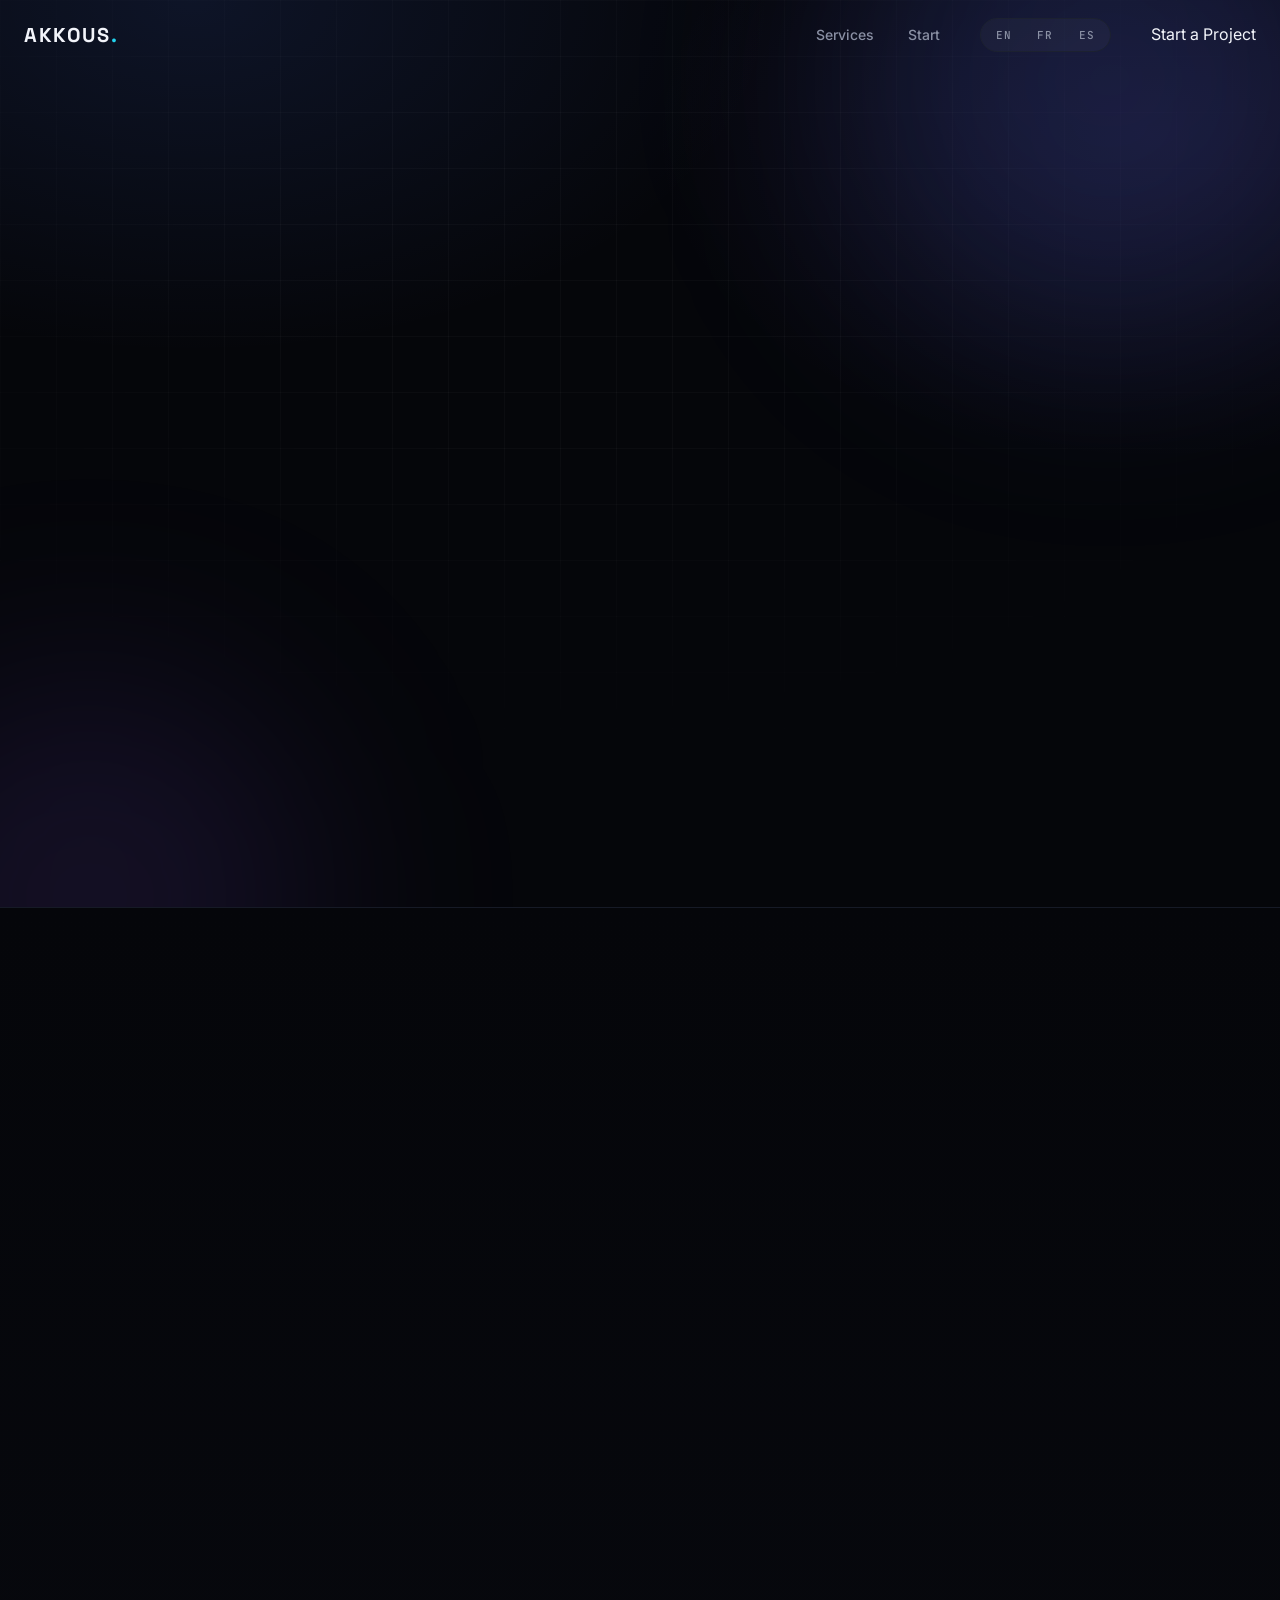
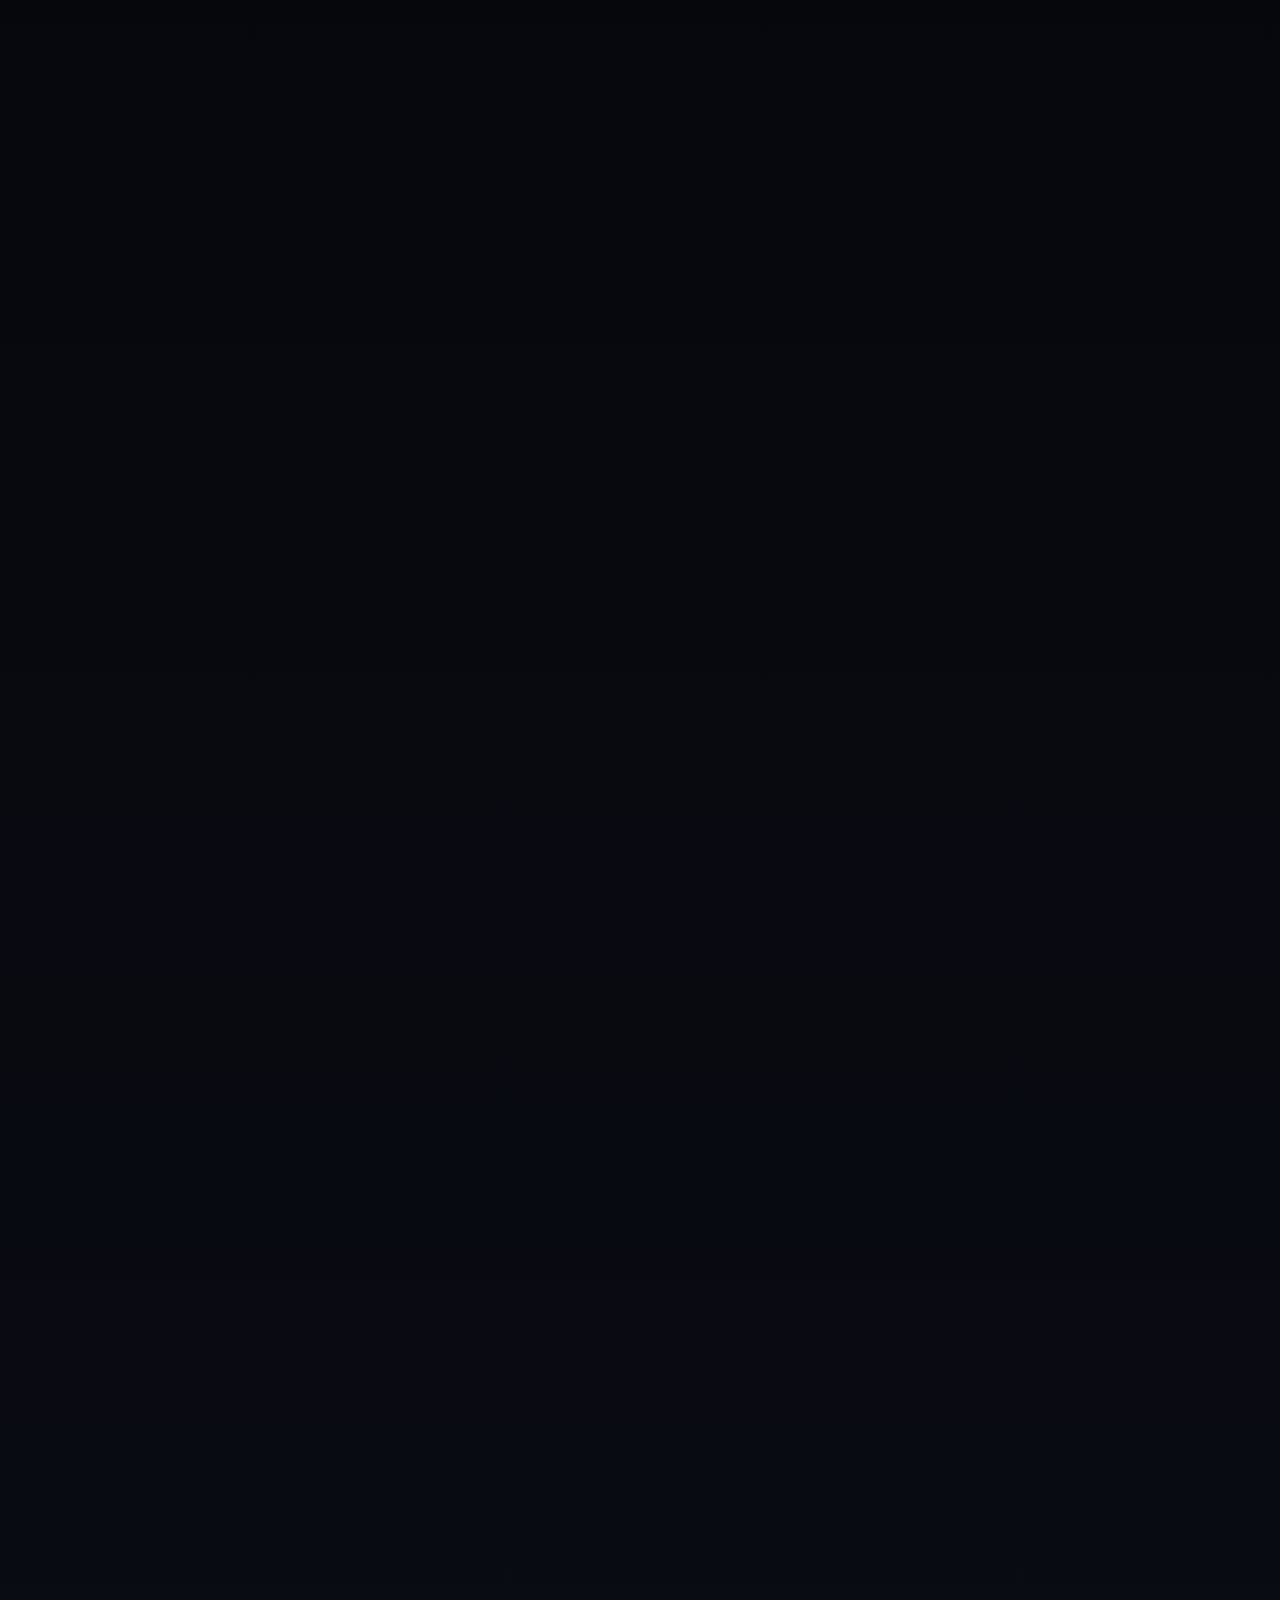
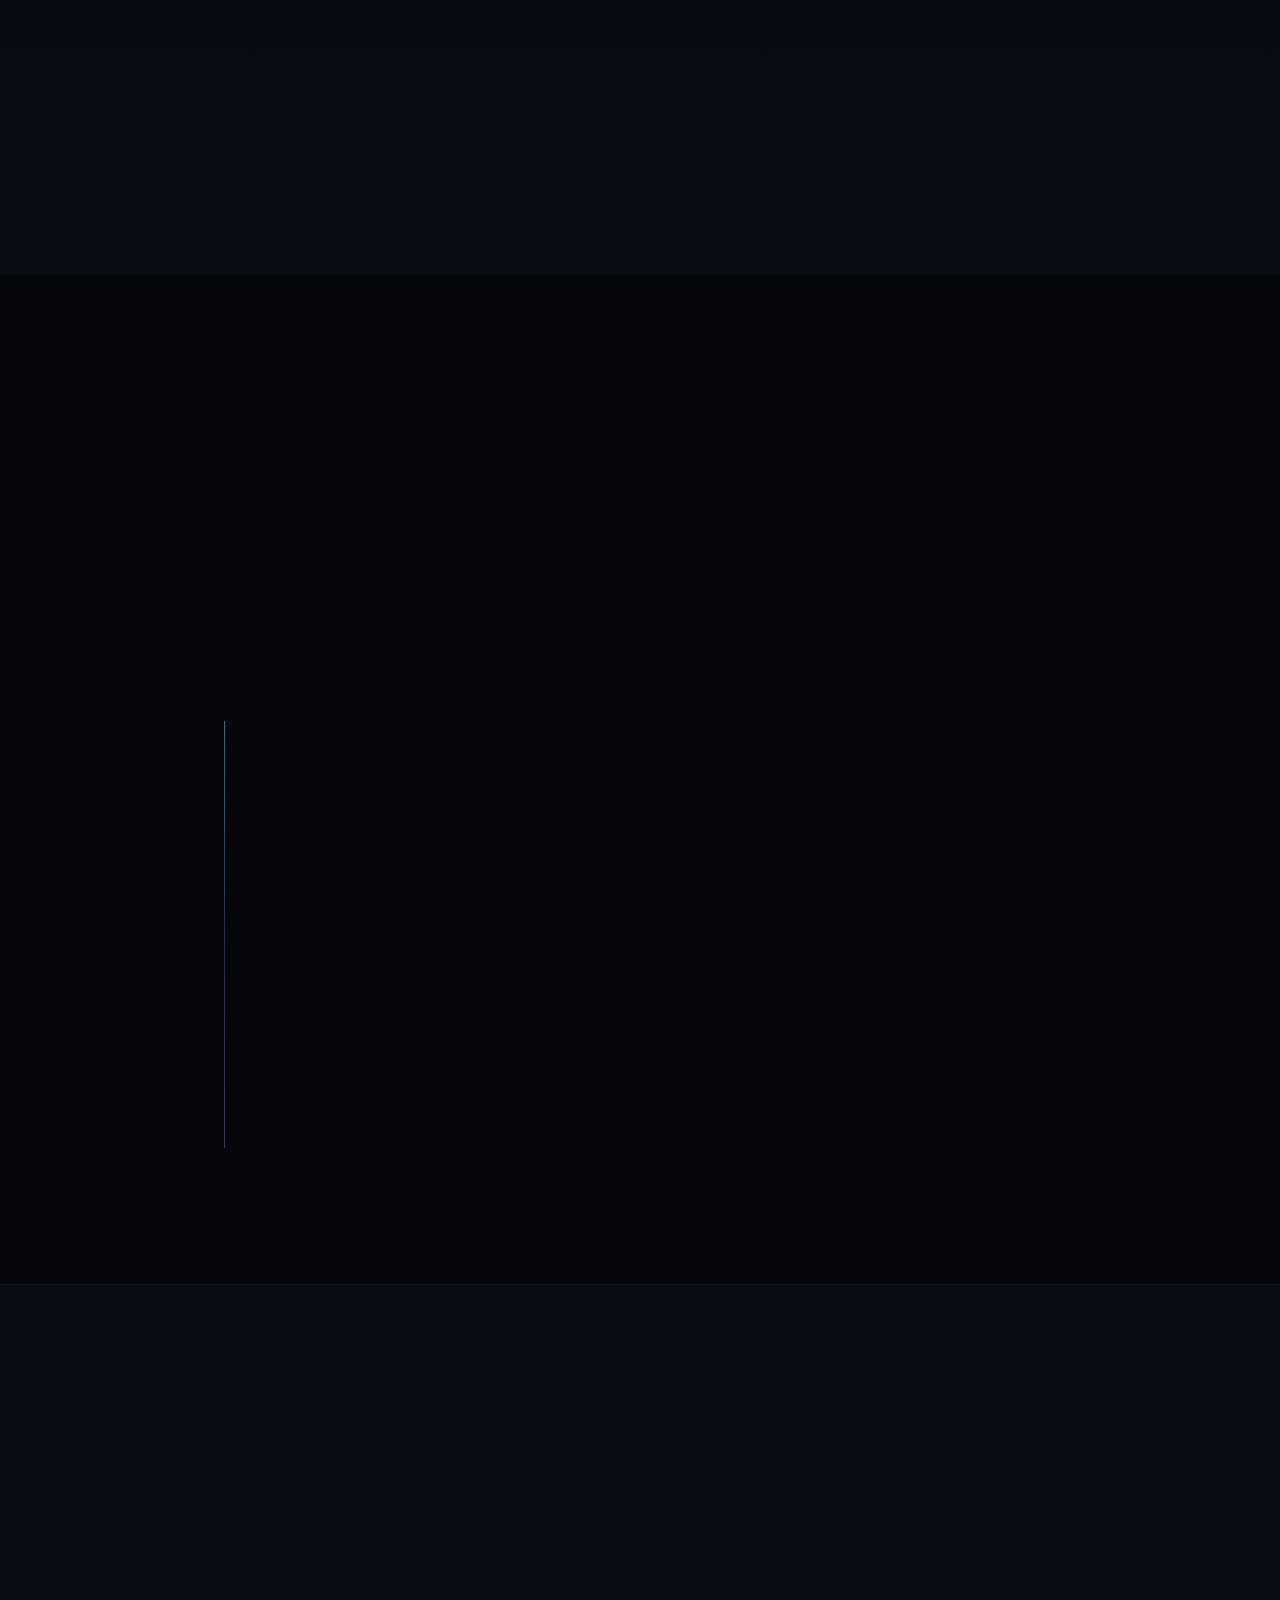
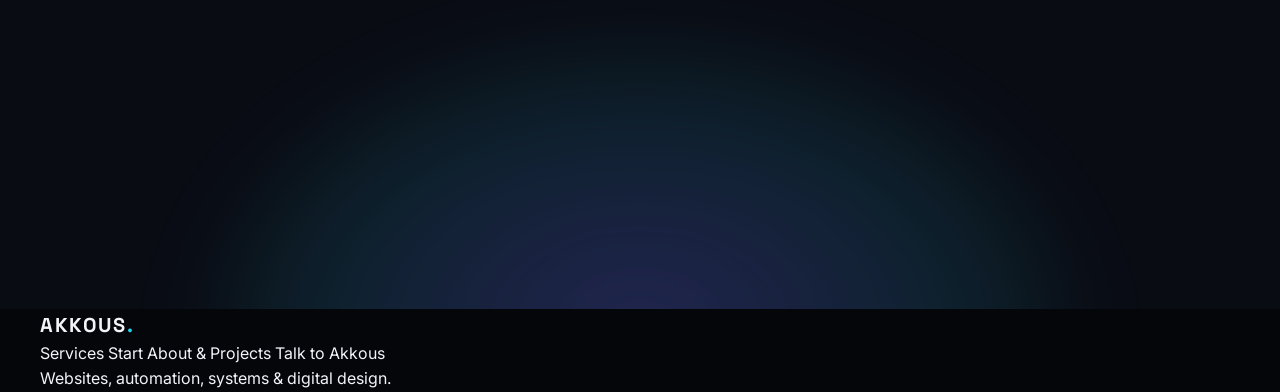
==== commit d27c5afb: "feat: replace About portrait with looping video" ====
--- a/about/index.html
+++ b/about/index.html
@@ -150,7 +150,7 @@
 
     <figure class="profile-portrait reveal">
       <img
-        class="profile-portrait__img"
+        class="profile-portrait__fallback"
         src="../assets/onouari.jpg"
         alt="Portrait of Youssef Onouari"
         data-i18n-alt="parcours.profile.portraitAlt"
@@ -159,6 +159,20 @@
         loading="eager"
         decoding="async"
       />
+      <video
+        class="profile-portrait__video"
+        poster="../assets/onouari.jpg"
+        autoplay
+        muted
+        loop
+        playsinline
+        preload="auto"
+        aria-hidden="true"
+        oncanplay="if (matchMedia('(prefers-reduced-motion: reduce)').matches) { this.pause(); } else { this.play().catch(function () {}); }"
+        onerror="this.style.display='none'"
+      >
+        <source src="../assets/b_Animate.mp4" type="video/mp4" onerror="this.parentElement.style.display='none'" />
+      </video>
       <figcaption class="profile-portrait__caption">
         <span class="profile-portrait__role" data-i18n="parcours.profile.role">Creator &amp; founder of AKKOUS</span>
         <span class="profile-portrait__location" data-i18n="parcours.profile.location">Tangier, Morocco</span>
--- a/css/parcours.css
+++ b/css/parcours.css
@@ -135,7 +135,10 @@
     0 0 90px -30px rgba(139,92,246,.36);
 }
 
-.profile-portrait__img {
+.profile-portrait__fallback,
+.profile-portrait__video {
+  position: absolute;
+  inset: 0;
   display: block;
   width: 100%;
   height: 100%;
@@ -143,10 +146,14 @@
   object-position: 50% 30%;
 }
 
+.profile-portrait__fallback { z-index: 0; }
+.profile-portrait__video { z-index: 1; }
+
 .profile-portrait::after {
   content: "";
   position: absolute;
   inset: 0;
+  z-index: 2;
   pointer-events: none;
   background: linear-gradient(180deg, transparent 55%, rgba(5,7,13,.9) 100%);
 }
@@ -156,11 +163,15 @@
   left: 28px;
   right: 28px;
   bottom: 26px;
-  z-index: 1;
+  z-index: 3;
   display: flex;
   flex-direction: column;
   gap: 4px;
   text-shadow: 0 2px 12px rgba(0,0,0,.55);
+}
+
+@media (prefers-reduced-motion: reduce) {
+  .profile-portrait__video { display: none; }
 }
 
 .profile-portrait__role {
